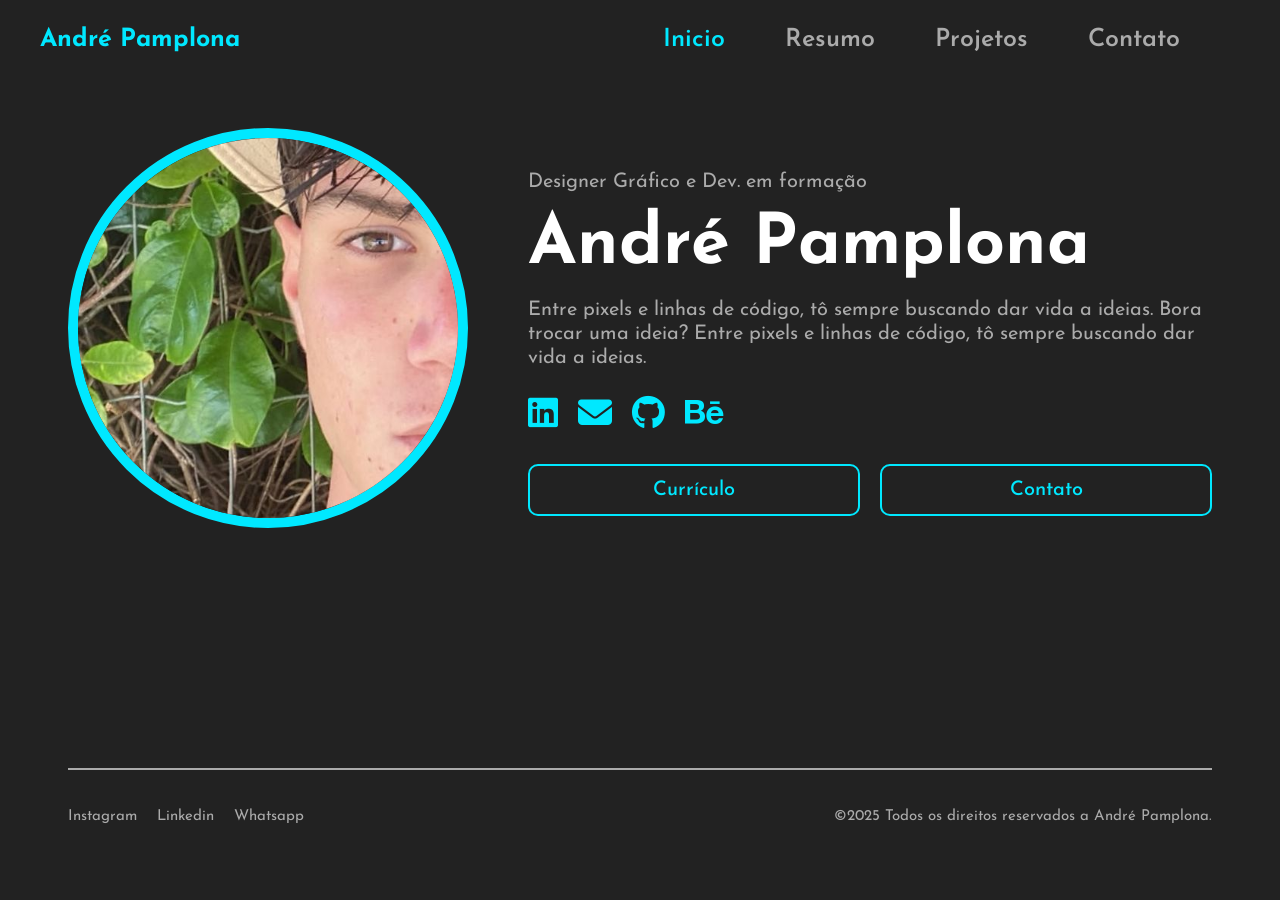
==== index.html @ 2bc5f123 "Upload inicial: HTML, CSS e JavaScript básico" ====
<!DOCTYPE html>
<html lang="pt-BR">
    <head>
        <meta charset="UTF-8">
        <meta name="viewport" content="width=device-width, initial-scale=1.0">
        <title>André Pamplona | Inicio</title>
        
        <link rel="stylesheet" href="style.css">
        <link rel="preconnect" href="https://fonts.googleapis.com">
        <link rel="preconnect" href="https://fonts.gstatic.com" crossorigin>
        <link href="https://fonts.googleapis.com/css2?family=Josefin+Sans:ital,wght@0,100..700;1,100..700&display=swap" rel="stylesheet">
        <link rel="stylesheet" href="https://cdnjs.cloudflare.com/ajax/libs/font-awesome/6.5.0/css/all.min.css">
    </head>
<body>
    
  <header>
    <a href="index.html" class="logo">André Pamplona</a>
  
    <button class="menu-toggle" aria-label="Abrir menu">☰</button>
  
    <ul class="menu">
      <li><a href="index.html" class="ativo">Inicio</a></li>
      <li><a href="resumo.html">Resumo</a></li>
      <li><a href="projetos.html">Projetos</a></li>
      <li><a href="contato.html">Contato</a></li>
    </ul>
  </header>


    <section class="container">
        <main class="inicio">
          <div class="perfil-e-texto">
            <div class="imagem-de-perfil">
              <img src="img/eu.jpg" alt="Minha Foto">
            </div>
      
            <div class="conteudo-de-inicio">
              <p class="inicio-formacao">Designer Gráfico e Dev. em formação</p>
              <h2 class="meu-nome">André Pamplona</h2>
              <p class="inicio-breve-texto">
                Entre pixels e linhas de código, tô sempre buscando dar vida a ideias. Bora trocar uma ideia?
                Entre pixels e linhas de código, tô sempre buscando dar vida a ideias. 
              </p>
      
              <div class="icones-sociais">
                <a href="https://www.linkedin.com/in/andr%C3%A9-pamplona-04674035a/" target="_blank"><i class="fab fa-linkedin"></i></a>
                <a href="mailto:andre.pamplona.filho@gmail.com"><i class="fas fa-envelope"></i></a>
                <a href="https://github.com/andrepamplona-dev" target="_blank"><i class="fab fa-github"></i></a>
                <a href="https://www.behance.net/andrpamplona" target="_blank"><i class="fab fa-behance"></i></a>
              </div>
      
              <div class="botoes-do-inicio">
                <a href="arq/Currículo - André Pamplona.pdf" class="botao-inicio">Currículo</a>
                <a href="contato.html" class="botao-inicio">Contato</a>
              </div>
            </div>
          </div>
        </main>
      </section>      
      

    <footer>
        <div class="linha-final"></div>
        <div class="info-final">
          <div class="info-redes-sociais">
            <a href="https://www.instagram.com/_andrepamplona/" target="_blank">Instagram</a>
            <a href="https://www.linkedin.com/in/andr%C3%A9-pamplona-04674035a/" target="_blank">Linkedin</a>
            <a href="https://wa.me/5583996083346" target="_blank">Whatsapp</a>
          </div>
        
          <div class="info-direitos">
            <p>©2025 Todos os direitos reservados a André Pamplona.</p>
          </div>
        </div>
    </footer>

    <script>
      document.addEventListener('DOMContentLoaded', () => {
        const toggle = document.querySelector('.menu-toggle');
        const menu = document.querySelector('.menu');
    
        if (toggle && menu) {
          toggle.addEventListener('click', () => {
            menu.classList.toggle('show');
          });
        }
      });
    </script>

</body>
</html>
---- style.css ----
html, body {
    background-color: var(--cor-escura);
    font-family: var(--fonte-secundaria);
    line-height: 1.6;
    padding: var(--espacamento-base) var(--espacamento-base) 0 var(--espacamento-base);
}

/* ==================== VARIÁVEIS GLOBAIS ==================== */
:root {
    /* CORES PADRONIZADAS */
    --cor-destaque: #00e8ff;
    --cor-importante: #ffffff;
    --cor-escura: #222222;
    --cor-menos-importante: #ababab;
    --cor-fundo-tags: rgba(0, 232, 255, 0.2);

    /* FONTES PADRONIZADAS */
    --fonte-principal: "Josefin Sans", sans-serif;
    --fonte-secundaria: "Josefin Sans", sans-serif;
    
    /* PESOS DAS FONTES */
    --peso-light: 300;
    --peso-regular: 400;
    --peso-medium: 500;
    --peso-semibold: 600;
    --peso-bold: 700;

    /* TIPOGRAFIA RESPONSIVA */
    --fonte-para-h1: clamp(2.5rem, 6vw, 4.375rem);
    --fonte-para-h2: clamp(1.8rem, 5vw, 2.5rem);
    --fonte-para-h3: clamp(1.4rem, 4vw, 1.875rem);
    --fonte-para-h4: clamp(1.2rem, 3vw, 1.375rem);
    --fonte-para-paragrafo: clamp(1rem, 2.5vw, 1.25rem);
    --fonte-para-secundaria: clamp(0.9rem, 2vw, 0.9375rem);
    --fonte-para-menu: clamp(1.2rem, 3vw, 1.5625rem);

    /* ESPAÇAMENTOS RESPONSIVOS */
    --espacamento-base: clamp(16px, 3vw, 20px);
    --espacamento-medio: clamp(24px, 5vw, 40px);
    --espacamento-grande: clamp(32px, 7vw, 60px);
    --espacamento-extra: clamp(48px, 9vw, 80px);

    /* GAPS RESPONSIVOS */
    --gap-pequeno: clamp(12px, 2.5vw, 20px);
    --gap-medio: clamp(20px, 4vw, 40px);
    --gap-grande: clamp(32px, 6vw, 60px);

    /* ÍCONES RESPONSIVOS POR CONTEXTO */
    --icone-social: clamp(28px, 4vw, 34px);
    --icone-especialidade: clamp(70px, 10vw, 100px);
    --icone-ferramenta: clamp(45px, 6vw, 60px);
    --icone-contato: clamp(45px, 6vw, 60px);
    --icone-menu: clamp(26px, 3.5vw, 32px);
    --icone-projeto-ferramenta: clamp(18px, 2.5vw, 22px);
    --icone-projeto-link: clamp(20px, 2.8vw, 24px);

    /* TAMANHOS DE IMAGENS RESPONSIVOS */
    --imagem-perfil: clamp(280px, 35vw, 380px);
    --imagem-projeto: clamp(140px, 18vw, 180px);

    /* BORDAS E LINHAS RESPONSIVAS */
    --borda-padrao: clamp(1.5px, 0.2vw, 2px);
    --borda-imagem: clamp(6px, 1vw, 10px);
    --linha-destaque: clamp(70px, 10vw, 100px);
    --linha-contato: clamp(30px, 4vw, 40px);

    /* BORDER RADIUS RESPONSIVO */
    --radius-pequeno: clamp(3px, 0.5vw, 5px);
    --radius-medio: clamp(5px, 0.8vw, 8px);
    --radius-grande: clamp(7px, 1vw, 10px);
    --radius-circulo: 50%;
}

/* ==================== BREAKPOINTS ESPECÍFICOS ==================== */
/* Mobile First - Ajustes para telas pequenas */
@media (max-width: 480px) {
    :root {
        --espacamento-base: 12px;
        --espacamento-medio: 20px;
        --espacamento-grande: 28px;
        --espacamento-extra: 36px;
        
        --gap-pequeno: 10px;
        --gap-medio: 16px;
        --gap-grande: 24px;
        
        --imagem-perfil: 250px;
        --imagem-projeto: 120px;
    }
}

/* Tablet */
@media (min-width: 481px) and (max-width: 768px) {
    :root {
        --espacamento-base: 16px;
        --espacamento-medio: 28px;
        --espacamento-grande: 40px;
        --espacamento-extra: 56px;
        
        --gap-pequeno: 14px;
        --gap-medio: 24px;
        --gap-grande: 36px;
    }
}

/* Desktop */
@media (min-width: 769px) {
    :root {
        --espacamento-base: 20px;
        --espacamento-medio: 40px;
        --espacamento-grande: 60px;
        --espacamento-extra: 80px;
        
        --gap-pequeno: 20px;
        --gap-medio: 40px;
        --gap-grande: 60px;
    }
}

/* ==================== SEÇÃO: ELEMENTOS GERAIS ==================== */
.titulo-secao {
    color: var(--cor-destaque);
    font-size: var(--fonte-para-h2);
    font-family: var(--fonte-principal);
    font-weight: var(--peso-bold);
    text-align: center;
    margin: var(--espacamento-extra) 0 var(--espacamento-medio) 0;
    position: relative;
    text-transform: uppercase;
    letter-spacing: 2px;
}

.titulo-secao::after {
    content: '';
    position: absolute;
    bottom: -10px;
    left: 50%;
    transform: translateX(-50%);
    width: var(--linha-destaque);
    height: var(--borda-padrao);
    background-color: var(--cor-destaque);
}

.p, span {
    color: var(--cor-menos-importante);
    font-size: var(--fonte-para-paragrafo);
    font-family: var(--fonte-secundaria);
    font-weight: var(--peso-regular);
}

.linha {
    width: var(--linha-destaque);
    height: var(--borda-padrao);
    background-color: var(--cor-destaque);
    border: none;
    margin: 0;
    position: relative;
    bottom: 0;
    left: 0;
}

.subtitulos {
    color: var(--cor-importante);
    font-family: var(--fonte-principal);
    font-weight: var(--peso-semibold);
    margin: 0;
    font-size: var(--fonte-para-h2);
}

.subtitulo-linha {
    display: flex;
    flex-direction: column;
    align-items: flex-start;
    margin: 0 0 var(--espacamento-medio) 0;
}

/* ==================== SEÇÃO: MENU ==================== */
.menu-toggle {
    display: none;
    background: none;
    border: none;
    font-size: var(--icone-menu);
    color: var(--cor-destaque);
    cursor: pointer;
}

header {
    display: flex;
    justify-content: space-between;
    align-items: center;
    padding: var(--espacamento-base) var(--espacamento-medio);
    position: fixed;
    top: 0;
    left: 0;
    right: 0;
    background-color: var(--cor-escura);
    z-index: 1000;
}

a.logo {
    font-size: var(--fonte-para-menu);
    font-family: var(--fonte-principal);
    font-weight: var(--peso-bold);
    text-decoration: none;
    color: var(--cor-destaque);
}

a.logo:hover {
    color: var(--cor-importante);
}

ul.menu {
    font-size: var(--fonte-para-menu);
    font-family: var(--fonte-principal);
    list-style-type: none;
    padding: 0;
    margin: 0;
    display: flex;
}

ul.menu li {
    margin-right: var(--gap-grande);
}

ul.menu li a {
    text-decoration: none;
    color: var(--cor-menos-importante);
    font-weight: var(--peso-semibold);
}

ul.menu a.ativo {
    color: var(--cor-destaque);
}

ul.menu li a:hover {
    color: var(--cor-importante);
}

/* ==================== SEÇÃO: INTRO PAGE ==================== */
.intro-page {
    padding: var(--espacamento-medio) var(--espacamento-base) var(--espacamento-base) var(--espacamento-base);
    text-align: left;
}

.intro-page h1 {
    color: var(--cor-importante);
    font-size: var(--fonte-para-h1);
    font-family: var(--fonte-principal);
    font-weight: var(--peso-bold);
    margin: 0;
}

.intro-page span {
    color: var(--cor-menos-importante);
    font-size: var(--fonte-para-paragrafo);
    font-family: var(--fonte-secundaria);
    font-weight: var(--peso-regular);
    position: relative;
    bottom: var(--espacamento-base);
}

/* ==================== SEÇÃO: INÍCIO ==================== */
main {
    min-height: 60vh;
    display: flex;
    flex-direction: column;
}

.container {
    display: flex;
    justify-content: flex-start;
    padding: var(--espacamento-extra) var(--espacamento-base) var(--espacamento-extra) var(--espacamento-base);
}

.inicio {
    display: flex;
    flex-direction: column;
    align-items: flex-start;
    width: 100%;
}

.perfil-e-texto {
    display: flex;
    flex-direction: row;
    align-items: center;
    gap: var(--gap-grande);
}

.imagem-de-perfil img {
    width: var(--imagem-perfil);
    height: var(--imagem-perfil);
    object-fit: cover;
    border-radius: var(--radius-circulo);
    border: var(--borda-imagem) solid var(--cor-destaque);
}

.conteudo-de-inicio {
    display: flex;
    flex-direction: column;
}

.conteudo-de-inicio p,
.conteudo-de-inicio h2 {
    line-height: 1.2;
}

.inicio-formacao {
    font-family: var(--fonte-secundaria);
    font-size: var(--fonte-para-paragrafo);
    font-weight: var(--peso-regular);
    color: var(--cor-menos-importante);
    margin-bottom: 10px;
}

.meu-nome {
    font-family: var(--fonte-principal);
    font-size: var(--fonte-para-h1);
    font-weight: var(--peso-bold);
    color: var(--cor-importante);
    margin: 0;
}

.inicio-breve-texto {
    font-family: var(--fonte-secundaria);
    font-size: var(--fonte-para-paragrafo);
    font-weight: var(--peso-regular);
    color: var(--cor-menos-importante);
    margin-top: 10px;
}

.icones-sociais {
    display: flex;
    gap: var(--gap-pequeno);
    justify-content: flex-start;
}

.icones-sociais a {
    color: var(--cor-destaque);
    font-size: var(--icone-social);
    text-decoration: none;
}

.icones-sociais a:hover {
    color: var(--cor-importante);
}

.botoes-do-inicio {
    display: flex;
    gap: var(--gap-pequeno);
    margin-top: var(--espacamento-base);
    width: 100%;
}

.botao-inicio {
    padding: 8px;
    background-color: transparent;
    border: var(--borda-padrao) solid var(--cor-destaque);
    color: var(--cor-destaque);
    border-radius: var(--radius-grande);
    font-family: var(--fonte-secundaria);
    font-size: var(--fonte-para-paragrafo);
    font-weight: var(--peso-medium);
    text-decoration: none;
    width: 100%;
    box-sizing: border-box;
    display: flex;
    justify-content: center;
    align-items: center;
    text-align: center;
    transition: all 0.3s ease;
}

.botao-inicio:hover {
    background-color: var(--cor-destaque);
    color: var(--cor-escura);
}

/* ==================== SEÇÃO: ESPECIALIDADES ==================== */
.especialidades {
    padding: var(--espacamento-base);
}

.especialidades-grupo {
    padding: var(--espacamento-base);
    display: flex;
    justify-content: center;
    gap: var(--gap-medio);
}

.info-especialidades {
    margin: 0;
    color: var(--cor-menos-importante);
    text-align: center;
}

.info-especialidades p {
    color: var(--cor-menos-importante);
    font-size: var(--fonte-para-paragrafo);
    font-family: var(--fonte-secundaria);
    font-weight: var(--peso-regular);
}

.info-especialidades i {
    font-size: var(--icone-especialidade);
    color: var(--cor-destaque);
    margin-bottom: 10px;
}

.info-especialidades h3 {
    font-size: var(--fonte-para-h3);
    font-family: var(--fonte-principal);
    font-weight: var(--peso-semibold);
    margin-bottom: 10px;
    color: var(--cor-importante);
}

.info-especialidades p {
    max-width: 500px;
    margin: 0 auto;
    font-size: var(--fonte-para-paragrafo);
}

/* ==================== SEÇÃO: EDUCAÇÃO E EXPERIÊNCIA ==================== */
.edu-experiencia {
    display: flex;
    justify-content: space-between;
    align-items: flex-start;
    padding: var(--espacamento-base);
    flex-wrap: nowrap;
}

.educacao, .experiencia {
    width: 48%;
    box-sizing: border-box;
}

.bloco-edu, .bloco-experiencia {
    width: 100%;
}

.info-edu-experiencia {
    position: relative;
    flex-direction: column;
    gap: 0.8rem;
    padding: 1rem 1rem 1rem 2rem;
    margin: 0;
    border-left: 1px solid var(--cor-destaque);
    border-bottom: 1px solid var(--cor-destaque);
    width: 100%;
    box-sizing: border-box;
    gap: 2rem;
    width: 100%;
}

.info-data {
    position: relative;
    display: flex;
    align-items: center;
    margin-left: -2.1rem;
}

.datas {
    display: flex;
    flex-direction: column;
    gap: 0.2rem;
    align-items: center;
    position: relative;
}

.data {
    background-color: var(--cor-escura);
    color: var(--cor-menos-importante);
    font-family: var(--fonte-secundaria);
    font-weight: var(--peso-light);
    font-size: var(--fonte-para-secundaria);
    padding: 0.2rem 0.2rem;
    border: 1px solid var(--cor-destaque);
    border-radius: 0.5rem;
    text-align: center;
    min-width: 50px;
    position: relative;
    left: -50%;
    z-index: 1;
}

.info-data small {
    color: var(--cor-menos-importante);
    font-size: var(--fonte-para-secundaria);
    font-family: var(--fonte-secundaria);
    font-weight: var(--peso-light);
}

.info-edu-experiencia h3 {
    color: var(--cor-importante);
    font-size: var(--fonte-para-h3);
    font-family: var(--fonte-principal);
    font-weight: var(--peso-semibold);
    margin: 0;
}

.info-edu-experiencia p {
    color: var(--cor-menos-importante);
    font-size: var(--fonte-para-paragrafo);
    font-family: var(--fonte-secundaria);
    font-weight: var(--peso-regular);
    line-height: 1.5;
    margin-top: 0.1rem;
}

/* ==================== SEÇÃO: FERRAMENTAS E LINGUAGENS ==================== */
.ferramentas-linguagens {
    padding: var(--espacamento-base);
    background-color: transparent;
    border-radius: var(--radius-medio);
    margin-bottom: var(--espacamento-base);
    color: var(--cor-importante);
}

.ferramentas-linguagens ul {
    list-style: none;
    padding: 0;
    margin: 0;
    display: grid;
    grid-template-columns: repeat(3, 1fr);
    column-gap: var(--gap-pequeno);
    row-gap: var(--gap-medio);
    justify-items: center;
}

.ferramentas-linguagens li {
    display: flex;
    align-items: center;
    gap: 12px;
    font-size: 20px;
    font-family: var(--fonte-secundaria);
    font-weight: var(--peso-regular);
    color: var(--cor-menos-importante);
    width: 100%;
    padding-left: 10px;
    text-align: left;
}

.ferramentas-linguagens i {
    font-size: var(--icone-ferramenta);
    color: var(--cor-destaque);
    margin: 0;
}

.ferramentas-linguagens h4 {
    margin: 0;
    font-family: var(--fonte-principal);
    font-weight: var(--peso-bold);
    font-size: var(--fonte-para-h4);
    color: var(--cor-importante);
}

/* ==================== SEÇÃO: BOTÃO BAIXAR CV ==================== */
.baixar-cv {
    text-align: center;
    margin-top: var(--espacamento-medio);
    margin-bottom: var(--gap-grande);
}

.baixar-cv button {
    background-color: var(--cor-destaque);
    color: var(--cor-escura);
    border: none;
    padding: 10px var(--espacamento-extra);
    border-radius: var(--radius-pequeno);
    font-weight: var(--peso-medium);
    font-size: var(--fonte-para-paragrafo);
    cursor: pointer;
    font-family: var(--fonte-secundaria);
    transition: background-color 0.3s ease;
}

.baixar-cv button:hover {
    background-color: var(--cor-destaque);
}

/* ==================== SEÇÃO: PROJETOS ==================== */
/* ==================== SEÇÃO: FILTRAGEM DE PROJETOS ==================== */
.filtragem-projetos {
    display: flex;
    align-items: center;
    gap: var(--gap-pequeno);
    margin-bottom: var(--espacamento-grande);
    padding: 0 var(--espacamento-base);
}

.filtro-projeto {
    display: flex;
    align-items: center;
    justify-content: center;
    width: clamp(50px, 6vw, 60px);
    height: clamp(50px, 6vw, 60px);
    background-color: transparent;
    border: var(--borda-padrao) solid var(--cor-menos-importante);
    border-radius: var(--radius-medio);
    cursor: pointer;
    transition: all 0.3s ease;
    color: var(--cor-menos-importante);
    font-size: var(--icone-menu);
}

.filtro-projeto:hover {
    border-color: var(--cor-destaque);
    color: var(--cor-destaque);
    transform: translateY(-2px);
    box-shadow: 0 4px 12px var(--cor-fundo-tags);
}

.barra-pesquisa {
    display: flex;
    align-items: center;
    flex: 1;
    max-width: 400px;
    position: relative;
    border: var(--borda-padrao) solid var(--cor-menos-importante);
    border-radius: var(--radius-medio);
    padding: 0 var(--espacamento-base);
    background-color: transparent;
    transition: all 0.3s ease;
}

.barra-pesquisa:hover,
.barra-pesquisa:focus-within {
    border-color: var(--cor-destaque);
    box-shadow: 0 4px 12px var(--cor-fundo-tags);
}

.barra-pesquisa i {
    color: var(--cor-menos-importante);
    font-size: var(--fonte-para-secundaria);
    margin-right: var(--espacamento-base);
    transition: color 0.3s ease;
}

.barra-pesquisa:hover i,
.barra-pesquisa:focus-within i {
    color: var(--cor-destaque);
}

.barra-pesquisa input {
    flex: 1;
    border: none;
    outline: none;
    background: transparent;
    color: var(--cor-importante);
    font-family: var(--fonte-secundaria);
    font-size: var(--fonte-para-paragrafo);
    font-weight: var(--peso-regular);
    padding: var(--espacamento-base) 0;
}

.barra-pesquisa input::placeholder {
    color: var(--cor-menos-importante);
    opacity: 0.8;
}

.barra-pesquisa input:focus {
    color: var(--cor-importante); 
    background-color: var(--cor-escura); 
}

/* ==================== SEÇÃO: PORTFOLIO DE PROJETOS ==================== */
.portfolio-de-projetos {
    display: grid;
    grid-template-columns: repeat(auto-fit, minmax(280px, 1fr)); /* Corrigido */
    gap: var(--gap-pequeno);
    padding: 0 var(--espacamento-base) var(--espacamento-base);
    max-width: 1200px; /* Controla o limite do conteúdo */
    margin: 0 auto;
    box-sizing: border-box;
}


.Projeto {
    background-color: transparent;
    border: var(--borda-padrao) solid var(--cor-menos-importante);
    border-radius: var(--radius-grande);
    overflow: hidden;
    transition: all 0.3s ease;
    cursor: pointer;
    width: 100%;
    max-width: 290px;
    height: fit-content;
}

.Projeto:hover {
    border-color: var(--cor-destaque);
    transform: translateY(-4px);
    box-shadow: 0 8px 25px var(--cor-fundo-tags);
}

.info-projetos {
    display: flex;
    flex-direction: column;
    height: 100%;
}

.projeto-imagem {
    position: relative;
    width: 100%;
    height: 180px; /* Altura fixa para todas as imagens */
    overflow: hidden;
    border-radius: var(--radius-grande) var(--radius-grande) 0 0;
}

.projeto-imagem img {
    width: 100%;
    height: 100%;
    object-fit: cover;
    transition: all 0.3s ease;
}

.overlay-hover {
    position: absolute;
    top: 0;
    left: 0;
    width: 100%;
    height: 100%;
    background-color: var(--cor-destaque 0.8);
    display: flex;
    align-items: center;
    justify-content: center;
    opacity: 0;
    transition: all 0.3s ease;
    backdrop-filter: blur(2px);
}

.overlay-hover i {
    color: var(--cor-importante);
    font-size: var(--icone-projeto-link);
    transform: scale(0.8);
    transition: transform 0.3s ease;
}

.Projeto:hover .projeto-imagem img {
    filter: blur(3px);
    transform: scale(1.05);
}

.Projeto:hover .overlay-hover {
    opacity: 1;
}

.Projeto:hover .overlay-hover i {
    transform: scale(1);
}

.projeto-conteudo {
    padding: var(--espacamento-base); 
    display: flex;
    flex-direction: column;
    align-items: center;
    text-align: center;
    flex: 1;
    gap: var(--espacamento-base); 
}


.projeto-conteudo h3 {
    color: var(--cor-importante);
    font-family: var(--fonte-principal);
    font-size: var(--fonte-para-h4); 
    font-weight: var(--peso-semibold);
    margin: 0;
    line-height: 1.3;
}

.tags-projeto {
    display: flex;
    flex-wrap: wrap;
    justify-content: center;
    gap: 6px; 
    margin: 0;
}

.tags-geral {
    display: inline-block;
    background-color: var(--cor-escura);
    color: var(--cor-menos-importante);
    font-family: var(--fonte-secundaria);
    font-size: 0.75rem; 
    font-weight: var(--peso-regular);
    padding: 4px 8px; /* Padding menor */
    border-radius: var(--radius-pequeno);
    border: 1px solid var(--cor-menos-importante);
    transition: all 0.3s ease;
    white-space: nowrap;
    opacity: 0.8; /* Menos destaque */
}

.Projeto:hover .tags-geral {
    background-color: rgba(0, 232, 255, 0.08);
    border-color: rgba(0, 232, 255, 0.25);
    color: var(--cor-destaque);
    opacity: 1;
}

.saiba-mais {
    display: inline-flex;
    align-items: center;
    justify-content: center;
    padding: 10px 20px;
    background-color: transparent;
    color: var(--cor-destaque);
    text-decoration: none;
    font-family: var(--fonte-principal);
    font-size: var(--fonte-para-paragrafo);
    font-weight: var(--peso-medium);
    border: var(--borda-padrao) solid var(--cor-menos-importante);
    border-radius: var(--radius-medio);
    transition: all 0.3s ease;
    margin-top: auto;
    width: 100%; 
    max-width: 200px;
}

.saiba-mais:hover  {
    transform: translateY(-2px);
    box-shadow: 0 4px 12px rgba(0, 232, 255, 0.3);

}

.Projeto:hover .saiba-mais {
    background-color: var(--cor-destaque);
    border: var(--borda-padrao) solid var(--cor-destaque);
    color: var(--cor-escura);
}

.Projeto:hover .saiba-mais span {
    color: var(--cor-escura);
}

/* ==================== SEÇÃO: CONTATO ==================== */
.icones-contato {
    display: flex;
    justify-content: flex-start;
    flex-wrap: wrap;
    gap: var(--gap-grande);
    padding: var(--espacamento-medio) var(--espacamento-base);
}

.icone-item {
    display: flex;
    align-items: center;
    text-align: left;
    max-width: 500px;
    cursor: pointer;
}

.icone-item i {
    font-size: var(--icone-contato);
    color: var(--cor-menos-importante);
    margin-right: var(--espacamento-base);
    display: block;
    transition: color 0.6s ease;
}

.icone-item .info-contato {
    max-width: 0;
    opacity: 0;
    overflow: hidden;
    white-space: nowrap;
    transform: translateX(10px);
    transition: opacity 0.9s ease, transform 0.9s ease, max-width 0.9s ease;
    pointer-events: none;
}

.icone-item:hover i {
    color: var(--cor-destaque);
}

.icone-item:hover .info-contato {
    max-width: 500px;
    opacity: 1;
    transform: translateX(0);
    pointer-events: auto;
}

.icone-item .info {
    font-size: var(--fonte-para-paragrafo);
    font-family: var(--fonte-secundaria);
    font-weight: var(--peso-regular);
    color: var(--cor-menos-importante);
    line-height: 1.5;
    display: block;
    margin-top: 12px;
}

.icone-item .linha-contato {
    width: var(--linha-contato);
    height: var(--borda-padrao);
    background-color: var(--cor-destaque);
    margin-top: 5px;
}

/* ==================== SEÇÃO: FORMULÁRIO ==================== */
.envio-de-mensagem {
    padding: var(--espacamento-base);
}

.formulario {
    display: flex;
    flex-wrap: wrap;
    justify-content: space-between;
    margin-top: var(--espacamento-medio);
}

.form-esquerda,
.form-direita {
    width: 48%;
    display: flex;
    flex-direction: column;
    gap: var(--gap-pequeno);
}

input {
    background-color: var(--cor-menos-importante);
    border: var(--borda-padrao) solid var(--cor-destaque);
    color: var(--cor-escura);
    padding: 12px;
    border-radius: var(--radius-pequeno);
    font-family: var(--fonte-secundaria);
    font-weight: var(--peso-regular);
    font-size: var(--fonte-para-secundaria);
}

textarea {
    background-color: var(--cor-menos-importante);
    border: var(--borda-padrao) solid var(--cor-destaque);
    color: var(--cor-escura);
    padding: 12px;
    border-radius: var(--radius-pequeno);
    font-family: var(--fonte-secundaria);
    font-weight: var(--peso-regular);
    font-size: var(--fonte-para-secundaria);
    height: 160px;
    resize: none;
}

.button-enviar-mensagem {
    font-size: var(--fonte-para-paragrafo);
    background-color: var(--cor-destaque);
    font-family: var(--fonte-secundaria);
    font-weight: var(--peso-medium);
    border: none;
    padding: 10px 0px;
    color: var(--cor-escura);
    border-radius: var(--radius-pequeno);
    width: 100px;
    align-self: flex-end;
}

input:focus,
input:not(:placeholder-shown),
textarea:focus,
textarea:not(:placeholder-shown) {
    background-color: var(--cor-importante);
    color: var(--cor-escura);
}

/* ==================== SEÇÃO: RODAPÉ ==================== */
footer {
    margin-top: auto;
    padding: var(--espacamento-base) var(--espacamento-base) 0 var(--espacamento-base);
    font-family: var(--fonte-secundaria);
}

.linha-final {
    width: 100%;
    height: var(--borda-padrao);
    background-color: var(--cor-menos-importante);
}

.info-final {
    display: flex;
    justify-content: space-between;
    align-items: center;
    flex-wrap: wrap;
    gap: var(--gap-pequeno);
    padding: var(--espacamento-base) 0;
}

.info-redes-sociais {
    display: flex;
    gap: var(--gap-pequeno);
}

.info-redes-sociais a {
    text-decoration: none;
    color: var(--cor-menos-importante);
    font-size: var(--fonte-para-secundaria);
    font-family: var(--fonte-secundaria);
    font-weight: var(--peso-regular);
    transition: color 0.3s ease;
}

.info-redes-sociais a:hover {
    color: var(--cor-destaque);
}

.info-direitos {
    color: var(--cor-menos-importante);
    font-size: var(--fonte-para-secundaria);
    font-family: var(--fonte-secundaria);
    font-weight: var(--peso-regular);
    white-space: nowrap;
    text-align: center;
    margin: 0;
}

/* ==================== RESPONSIVIDADE PARA MOBILE ==================== */
@media (max-width: 768px) {
    html, body {
        overflow-x: hidden;
        margin: 0;
        padding: var(--espacamento-base) var(--espacamento-base) 0 var(--espacamento-base);
    }

    /* ==================== MENU ==================== */
    .menu-toggle {
        display: block;
    }

    ul.menu {
        display: none;
        position: absolute;
        top: 70px;
        right: var(--espacamento-medio);
        background-color: var(--cor-escura);
        flex-direction: column;
        gap: var(--gap-pequeno);
        padding: var(--espacamento-base);
        border-radius: var(--radius-grande);
        box-shadow: 0 4px 10px rgba(0, 0, 0, 0.5);
        z-index: 1001;
    }

    ul.menu.show {
        display: flex;
    }

    ul.menu li {
        margin-right: 0;
    }

    /* ==================== INÍCIO ==================== */
    main {
        width: 100%;
    }

    .inicio {
        flex-direction: column;
        padding: 0;
        width: 100%;
        margin: 0 calc(-1 * var(--espacamento-base));
    }

    .container {
        gap: 0;
        padding: var(--espacamento-extra) var(--espacamento-base);
    }

    .perfil-e-texto {
        flex-direction: column;
        gap: var(--gap-pequeno);
        text-align: center;
        width: 100%;
        padding: 0 var(--espacamento-base);
        align-items: center;
    }

    .imagem-de-perfil img {
        width: 180px;
        height: 180px;
        border-width: 4px;
    }

    .conteudo-de-inicio {
        width: 100%;
        align-items: center;
    }

    .meu-nome {
        font-size: var(--fonte-para-h1);
        text-align: center;
    }

    .inicio-formacao,
    .inicio-breve-texto {
        font-size: var(--fonte-para-paragrafo);
        text-align: center;
    }

    .icones-sociais {
        justify-content: center;
    }

    .icones-sociais a {
        font-size: var(--icone-social);
    }

    .botoes-do-inicio {
        gap: var(--gap-pequeno);
        padding: 0 var(--espacamento-base);
        flex-direction: column;
    }

    .botao-inicio {
        font-size: 18px;
        padding: 8px 16px;
        border-radius: var(--radius-medio);
        width: 100%;
    }

    /* ==================== ESPECIALIDADES ==================== */
    .especialidades-grupo {
        flex-direction: column;
        align-items: center;
        gap: var(--gap-medio);
    }

    .info-especialidades {
        max-width: 100%;
    }

    /* ==================== EDUCAÇÃO E EXPERIÊNCIA ==================== */
    .edu-experiencia {
        flex-direction: column;
        gap: var(--gap-medio);
    }

    .educacao,
    .experiencia {
        width: 100%;
    }

    /* ==================== FERRAMENTAS E LINGUAGENS ==================== */
    .ferramentas-linguagens ul {
        grid-template-columns: repeat(2, 1fr);
        gap: var(--gap-pequeno);
        row-gap: var(--gap-medio);
    }

    .ferramentas-linguagens li {
        font-size: 16px;
        padding-left: 5px;
    }

    /* ==================== PROJETOS ==================== */
    .cartao-projeto {
        padding: var(--espacamento-base);
        margin-bottom: var(--espacamento-medio);
    }

    .cabecalho-projeto {
        flex-direction: column;
        gap: var(--gap-pequeno);
        text-align: center;
    }

    .icone-wrapper {
        width: 100%;
        align-items: center;
    }

    .icone-projeto {
        width: 120px;
        height: 120px;
    }

    .detalhes-projeto {
        flex-direction: column;
        gap: var(--gap-pequeno);
    }

    .bloco-projeto {
        width: 100%;
    }

    /* ==================== CONTATO ==================== */
    .icones-contato {
        flex-direction: column;
        gap: var(--gap-medio);
        align-items: flex-start;
    }

    .icone-item {
        width: 100%;
        max-width: none;
    }

    .formulario {
        flex-direction: column;
        gap: var(--gap-pequeno);
    }

    .form-esquerda,
    .form-direita {
        width: 100%;
    }

    .button-enviar-mensagem {
        width: 100%;
        align-self: stretch;
        margin-top: var(--gap-pequeno);
    }

    /* ==================== RODAPÉ ==================== */
    .info-final {
        flex-direction: column;
        align-items: center;
        gap: var(--gap-pequeno);
        text-align: center;
    }

    .info-redes-sociais {
        gap: var(--gap-pequeno);
        justify-content: center;
        padding: 12px 0 0 0;
    }

    .info-direitos {
        margin-top: 0;
        padding: 0 0 12px 0;
    }
}

/* ==================== RESPONSIVIDADE PARA TABLET ==================== */
@media (min-width: 769px) and (max-width: 1024px) {
    /* ==================== MENU ==================== */
    .menu-toggle {
        display: block;
    }

    ul.menu {
        display: none;
        position: absolute;
        top: 70px;
        right: var(--espacamento-medio);
        background-color: var(--cor-escura);
        flex-direction: column;
        gap: var(--gap-pequeno);
        padding: var(--espacamento-base);
        border-radius: var(--radius-grande);
        box-shadow: 0 4px 10px rgba(0, 0, 0, 0.5);
        z-index: 1001;
    }

    ul.menu.show {
        display: flex;
    }

    ul.menu li {
        margin-right: 0;
    }

    /* ==================== INÍCIO ==================== */
    .container {
        flex-direction: column;
        align-items: center;
    }

    .perfil-e-texto {
        flex-direction: column;
        align-items: center;
        gap: var(--gap-medio);
        text-align: center;
    }

    .imagem-de-perfil img {
        width: 300px;
        height: 300px;
        border-width: var(--borda-imagem);
    }

    .conteudo-de-inicio {
        align-items: center;
        text-align: center;
    }

    .meu-nome {
        font-size: var(--fonte-para-h1);
    }

    .inicio-formacao,
    .inicio-breve-texto {
        font-size: var(--fonte-para-paragrafo);
    }

    .icones-sociais {
        justify-content: center;
        flex-wrap: wrap;
    }

    .icones-sociais a {
        color: var(--cor-destaque);
        font-size: var(--icone-social);
        text-decoration: none;
    }

    .botoes-do-inicio {
        display: flex;
        flex-direction: column;
        gap: var(--gap-pequeno);
        width: 100%;
        max-width: 400px;
    }

    .botao-inicio {
        width: 100%;
        padding: 10px 20px;
        text-align: center;
        font-size: 20px;
        border-radius: var(--radius-grande);
        border: var(--borda-padrao) solid var(--cor-destaque);
        background-color: transparent;
        color: var(--cor-destaque);
        transition: var(--transicao-media);
    }

    .botao-inicio:hover {
        background-color: var(--cor-destaque);
        color: var(--cor-escura);
    }

    /* ==================== ESPECIALIDADES ==================== */
    .especialidades-grupo {
        flex-wrap: wrap;
        justify-content: center;
        gap: var(--gap-medio);
    }

    .info-especialidades {
        flex: 1 1 300px;
        max-width: 400px;
    }

    /* ==================== EDUCAÇÃO E EXPERIÊNCIA ==================== */
    .edu-experiencia {
        flex-direction: column;
        gap: var(--gap-grande);
    }

    .educacao,
    .experiencia {
        width: 100%;
    }

    /* ==================== FERRAMENTAS E LINGUAGENS ==================== */
    .ferramentas-linguagens ul {
        grid-template-columns: repeat(3, 1fr);
        gap: var(--gap-medio);
    }

    /* ==================== PROJETOS ==================== */
    .cabecalho-projeto {
        flex-direction: column;
        gap: var(--gap-medio);
        text-align: center;
    }

    .icone-wrapper {
        width: 100%;
        align-items: center;
    }

    .detalhes-projeto {
        flex-direction: column;
        gap: var(--gap-pequeno);
    }

    /* ==================== CONTATO ==================== */
    .icones-contato {
        justify-content: center;
        gap: var(--gap-medio);
    }

    .icone-item {
        max-width: 100%;
    }

    .icone-item .linha-contato {
        width: 100%;
        margin: 10px 0;
    }

    .envio-de-mensagem {
        padding: var(--espacamento-base) var(--espacamento-medio);
    }

    .formulario {
        flex-direction: column;
        align-items: stretch;
        gap: var(--gap-pequeno);
    }

    .form-esquerda,
    .form-direita {
        width: 100%;
    }

    .button-enviar-mensagem {
        width: 100%;
        align-self: stretch;
        padding: 12px;
    }

    input,
    textarea {
        font-size: var(--fonte-para-paragrafo);
        padding: 12px;
    }

    .formulario .form-esquerda input[type="email"] {
        margin-bottom: var(--gap-medio);
    }

    /* ==================== RODAPÉ ==================== */
    .info-final {
        flex-direction: column;
        align-items: center;
        gap: var(--gap-pequeno);
        text-align: center;
    }
}

/* ==================== AJUSTES ESPECÍFICOS PARA TELAS MUITO PEQUENAS ==================== */
@media (max-width: 480px) {
    .imagem-de-perfil img {
        width: 150px;
        height: 150px;
    }

    .botao-inicio {
        font-size: 16px;
        padding: 10px 14px;
    }

    .ferramentas-linguagens ul {
        grid-template-columns: 1fr;
    }

    .ferramentas-linguagens li {
        justify-content: flex-start;
        padding-left: var(--espacamento-base);
    }

    .titulo-secao {
        font-size: clamp(1.5rem, 5vw, 2rem);
    }
}

/* ==================== CAPA DO PROJETO ==================== */
.capa-projeto {
    width: calc(100% - 2 * var(--espacamento-base)); 
    height: 40vh; 
    min-height: 200px; 
    max-height: 400px; 
    background-color: var(--cor-escura);
    border: var(--borda-padrao) solid var(--cor-destaque);
    border-radius: var(--radius-medio);
    overflow: hidden;
    margin: var(--espacamento-medio) var(--espacamento-base) var(--espacamento-base) var(--espacamento-base);
    position: relative;
    display: block; 
}

.capa-projeto img {
    width: 100%;
    height: 100%;
    object-fit: cover;
    object-position: center;
    transition: transform 0.3s ease;
    display: block; 
}

/* ==================== RESUMO DO PROJETO ==================== */
.resumo-projeto {
    max-width: 1200px;
    margin: 0 auto var(--espacamento-extra) auto;
    padding: 0 var(--espacamento-base);
}

.blocos-resumo {
    display: flex;
    justify-content: space-between;
    gap: var(--gap-medio);
    flex-wrap: wrap;
}

.bloco-duracao,
.bloco-categoria-publico,
.bloco-linguagens-ferramentas {
    flex: 1;
    min-width: 280px;
    background-color: rgba(255, 255, 255, 0.05);
    border: var(--borda-padrao) solid var(--cor-destaque);
    border-radius: var(--radius-medio);
    padding: var(--espacamento-medio);
    display: flex;
    flex-direction: column;
    align-items: center;
    text-align: center;
    position: relative;
}

.bloco-duracao i,
.bloco-categoria-publico i,
.bloco-linguagens-ferramentas i {
    font-size: var(--icone-projeto-ferramenta);
    color: var(--cor-destaque);
    margin-bottom: var(--espacamento-base);
}

.bloco-duracao p,
.bloco-categoria-publico p,
.bloco-linguagens-ferramentas p {
    color: var(--cor-menos-importante);
    font-size: var(--fonte-para-paragrafo);
    font-family: var(--fonte-secundaria);
    font-weight: var(--peso-regular);
    margin-bottom: var(--espacamento-base);
}

.bloco-duracao p strong,
.bloco-categoria-publico p strong,
.bloco-linguagens-ferramentas p strong {
    color: var(--cor-importante);
    font-weight: var(--peso-semibold);
}

.bloco-duracao .linha,
.bloco-categoria-publico .linha,
.bloco-linguagens-ferramentas .linha {
    width: 60px;
    height: var(--borda-padrao);
    background-color: var(--cor-destaque);
    margin: var(--espacamento-base) 0;
}

/* ==================== DESCRIÇÃO DO PROJETO ==================== */
.descricao-projeto {
    width: 100%; 
    margin: 0 0 var(--espacamento-extra) 0; 
    padding: 0 var(--espacamento-base); 
}

.descricao-projeto p {
    color: var(--cor-menos-importante);
    font-size: var(--fonte-para-paragrafo);
    font-family: var(--fonte-secundaria);
    font-weight: var(--peso-regular);
    line-height: 1.8;
    text-align: justify;
    margin-top: var(--espacamento-medio);
    
    /* Retângulo de fundo que acompanha o texto */
    background-color: var(--cor-escura); 
    padding: var(--espacamento-base); 
    border-radius: var(--radius-pequeno); 
    border: var(--borda-padrao) solid var(--cor-destaque); 
    
    /* Garante que o fundo se ajuste ao conteúdo */
    display: block;
    width: 100%;
    box-sizing: border-box;
}

/* ==================== ONDE ACESSAR PROJETO ==================== */
.onde-acessar-projeto {
    width: 100%; /* Ocupa 100% do bloco pai */
    margin: 0 0 var(--espacamento-extra) 0; /* Remove centralização automática */
    padding: 0 var(--espacamento-base); /* Mantém apenas o padding lateral */
}

.projeto-linkado {
    display: flex;
    align-items: flex-start;
    gap: var(--gap-medio);
    background-color: rgba(255, 255, 255, 0.05);
    border: var(--borda-padrao) solid var(--cor-destaque);
    border-radius: var(--radius-medio);
    padding: var(--espacamento-medio);
    margin-bottom: var(--espacamento-medio);
    transition: all 0.3s ease;
    cursor: pointer;
    text-decoration: none;
}

.projeto-linkado:hover {
    background-color: rgba(0, 232, 255, 0.1);
    transform: translateY(-2px);
    box-shadow: 0 5px 15px rgba(0, 232, 255, 0.2);
}

.projeto-linkado i {
    font-size: var(--icone-contato); /* Mudei de --icone-projeto-link para --icone-contato (45px-60px) */
    color: var(--cor-destaque);
    margin-top: 5px;
    flex-shrink: 0;
}

.info-projeto-linkado {
    display: flex;
    flex-direction: column;
    gap: var(--gap-pequeno); 
}

.info-projeto-linkado h3 {
    color: var(--cor-importante);
    font-size: var(--fonte-para-h3);
    font-family: var(--fonte-principal);
    font-weight: var(--peso-semibold);
    margin: 0;
}

.info-projeto-linkado p {
    color: var(--cor-menos-importante);
    font-size: var(--fonte-para-paragrafo);
    font-family: var(--fonte-secundaria);
    font-weight: var(--peso-regular);
    line-height: 1.6;
    margin: 0;
}

/* ==================== SEÇÃO IMAGENS - CARROSSEL ==================== */
        .secao-imagens {
            max-width: 1200px;
            margin: 0 auto var(--espacamento-extra) auto;
            padding: 0 var(--espacamento-base);
        }

        .carrossel-container {
            position: relative;
            width: 100%;
            max-width: 900px;
            margin: 0 auto;
        }

        .carrossel-imagens {
            position: relative;
            width: 100%;
            /* Proporção 16:9 do YouTube */
            aspect-ratio: 16 / 9;
            overflow: hidden;
            border-radius: var(--radius-medio);
            border: var(--borda-padrao) solid var(--cor-destaque);
            background-color: var(--cor-escura); 
        }

        .carrossel-track {
            display: flex;
            width: 400%; /* 4 imagens x 100% */
            height: 100%;
            transition: transform 0.5s ease-in-out;
        }

        .imagem-slide {
            width: 25%; /* 100% / 4 imagens */
            height: 100%;
            flex-shrink: 0;
            position: relative;
        }

        .imagem-slide img {
            width: 100%;
            height: 100%;
            object-fit: cover;
            object-position: center;
            display: block;
        }

        /* Barra de progresso contínua */
        .carrossel-progress {
            width: 100%;
            height: 4px;
            background-color: rgba(171, 171, 171, 0.3);
            border-radius: 2px;
            margin-top: var(--espacamento-base);
            overflow: hidden;
        }

        .progress-bar {
            height: 100%;
            background: linear-gradient(90deg, var(--cor-destaque), rgba(0, 232, 255, 0.8));
            border-radius: 2px;
            width: 25%; /* Inicia com 25% (primeira imagem) */
            transition: width 0.5s ease-in-out;
            position: relative;
        }

        .progress-bar::after {
            content: '';
            position: absolute;
            top: 0;
            right: 0;
            width: 20px;
            height: 100%;
            background: linear-gradient(90deg, transparent, rgba(255, 255, 255, 0.4));
            border-radius: 0 2px 2px 0;
        }

        /* Controles do carrossel */
        .carrossel-controls {
            display: flex;
            justify-content: center;
            gap: var(--gap-pequeno);
            margin-top: var(--espacamento-base);
        }

        .control-btn.prev,
        .control-btn.next {
        position: absolute;
        top: 50%;
        transform: translateY(-50%);
        z-index: 10;
        }

        .control-btn.prev {
        left: 10px; /* Margem interna para não colar na borda */
        }

        .control-btn.next {
        right: 10px;
        }

        .control-btn {
            background-color: rgba(0, 232, 255, 0.2);
            border: var(--borda-padrao) solid var(--cor-destaque);
            color: var(--cor-destaque);
            padding: 8px 16px;
            border-radius: var(--radius-pequeno);
            cursor: pointer;
            font-family: var(--fonte-principal);
            font-weight: var(--peso-medium);
            font-size: var(--fonte-para-secundaria);
            transition: all 0.3s ease;
        }

        .control-btn:hover {
            background-color: var(--cor-destaque);
            color: var(--cor-escura);
            transform: translateY(-2px);
        }

        .control-btn:active {
            transform: translateY(0);
        }

        /* Indicadores de posição */
        .position-indicator {
            text-align: center;
            margin-top: var(--espacamento-base);
            color: var(--cor-menos-importante);
            font-family: var(--fonte-secundaria);
            font-size: var(--fonte-para-secundaria);
            font-weight: var(--peso-regular);
        }

        /* Auto-play indicator */
        .autoplay-status {
            display: flex;
            align-items: center;
            justify-content: center;
            gap: 8px;
            margin-top: var(--espacamento-base);
            color: var(--cor-menos-importante);
            font-family: var(--fonte-secundaria);
            font-size: var(--fonte-para-secundaria);
        }

        .autoplay-dot {
            width: 8px;
            height: 8px;
            border-radius: 50%;
            background-color: var(--cor-destaque);
            animation: pulse 2s infinite;
        }

        @keyframes pulse {
            0%, 100% { opacity: 1; }
            50% { opacity: 0.3; }
        }

        /* Responsividade */
        @media (max-width: 768px) {
            .carrossel-container {
                max-width: 100%;
            }
            
            .control-btn {
                padding: 6px 12px;
                font-size: 0.8rem;
            }
        }

        /* Pausa no hover */
        .carrossel-container:hover .autoplay-dot {
            animation-play-state: paused;
        }
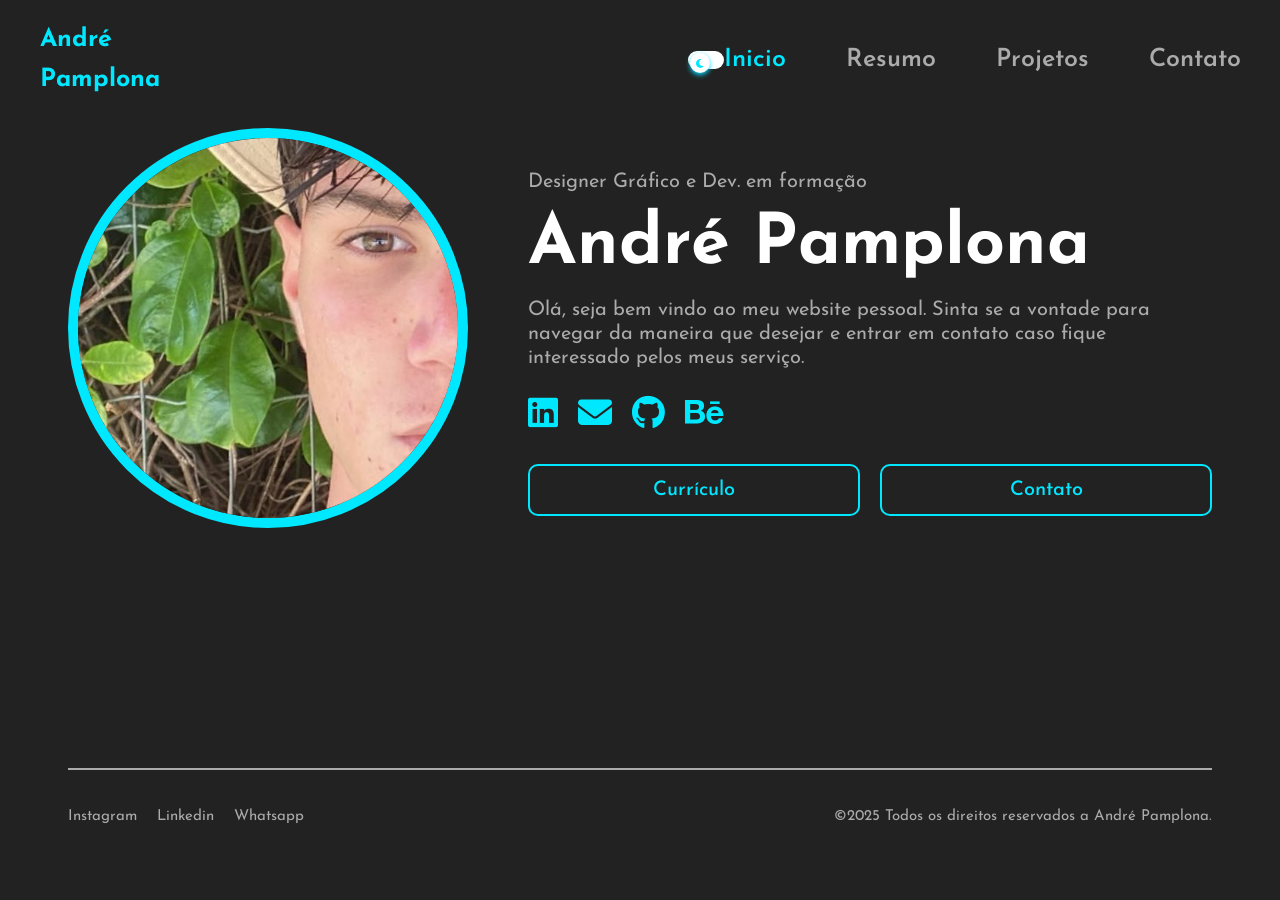
==== commit 277b1c80: "Adicionando função de mudança de tema" ====
--- a/index.html
+++ b/index.html
@@ -5,24 +5,37 @@
         <meta name="viewport" content="width=device-width, initial-scale=1.0">
         <title>André Pamplona | Inicio</title>
         
-        <link rel="stylesheet" href="style.css">
+        <link rel="stylesheet" href="assets/css/style.css">
         <link rel="preconnect" href="https://fonts.googleapis.com">
         <link rel="preconnect" href="https://fonts.gstatic.com" crossorigin>
         <link href="https://fonts.googleapis.com/css2?family=Josefin+Sans:ital,wght@0,100..700;1,100..700&display=swap" rel="stylesheet">
         <link rel="stylesheet" href="https://cdnjs.cloudflare.com/ajax/libs/font-awesome/6.5.0/css/all.min.css">
+        <script src="assets/js/script.js" defer></script>
+
     </head>
 <body>
     
   <header>
     <a href="index.html" class="logo">André Pamplona</a>
-  
     <button class="menu-toggle" aria-label="Abrir menu">☰</button>
   
+    <div class="theme-toggle-container">
+      <label class="switch">
+        <input type="checkbox" id="theme-switch">
+        <div class="switch-track">
+          <div class="switch-thumb">
+            <i class="fa-solid fa-sun sun-icon"></i>
+            <i class="fa-solid fa-moon moon-icon"></i>
+          </div>
+        </div>
+      </label>
+    </div>
+
     <ul class="menu">
       <li><a href="index.html" class="ativo">Inicio</a></li>
-      <li><a href="resumo.html">Resumo</a></li>
-      <li><a href="projetos.html">Projetos</a></li>
-      <li><a href="contato.html">Contato</a></li>
+      <li><a href="assets/pages/resumo.html">Resumo</a></li>
+      <li><a href="assets/pages/projetos/projetos.html">Projetos</a></li>
+      <li><a href="assets/pages/contato.html">Contato</a></li>
     </ul>
   </header>
 
@@ -31,15 +44,14 @@
         <main class="inicio">
           <div class="perfil-e-texto">
             <div class="imagem-de-perfil">
-              <img src="img/eu.jpg" alt="Minha Foto">
+              <img src="assets/img/eu.jpg" alt="Minha Foto">
             </div>
       
             <div class="conteudo-de-inicio">
               <p class="inicio-formacao">Designer Gráfico e Dev. em formação</p>
               <h2 class="meu-nome">André Pamplona</h2>
               <p class="inicio-breve-texto">
-                Entre pixels e linhas de código, tô sempre buscando dar vida a ideias. Bora trocar uma ideia?
-                Entre pixels e linhas de código, tô sempre buscando dar vida a ideias. 
+                Olá, seja bem vindo ao meu website pessoal. Sinta se a vontade para navegar da maneira que desejar e entrar em contato caso fique interessado pelos meus serviço.
               </p>
       
               <div class="icones-sociais">
@@ -50,8 +62,8 @@
               </div>
       
               <div class="botoes-do-inicio">
-                <a href="arq/Currículo - André Pamplona.pdf" class="botao-inicio">Currículo</a>
-                <a href="contato.html" class="botao-inicio">Contato</a>
+                <a href="assets/docs/Currículo - André Pamplona.pdf" class="botao-inicio">Currículo</a>
+                <a href="assets/pages/contato.html" class="botao-inicio">Contato</a>
               </div>
             </div>
           </div>
--- a/assets/css/style.css
+++ b/assets/css/style.css
@@ -0,0 +1,1909 @@
+html, body {
+    background-color: var(--cor-escura);
+    font-family: var(--fonte-secundaria);
+    line-height: 1.6;
+    padding: var(--espacamento-base) var(--espacamento-base) 0 var(--espacamento-base);
+}
+
+/* ==================== VARIÁVEIS GLOBAIS ==================== */
+:root {
+    /* CORES PADRONIZADAS */
+    --cor-destaque: #00e8ff;
+    --cor-importante: #ffffff;
+    --cor-escura: #222222;
+    --cor-menos-importante: #ababab;
+    --cor-fundo-tags: rgba(0, 232, 255, 0.2);
+
+    /* FONTES PADRONIZADAS */
+    --fonte-principal: "Josefin Sans", sans-serif;
+    --fonte-secundaria: "Josefin Sans", sans-serif;
+    
+    /* PESOS DAS FONTES */
+    --peso-light: 300;
+    --peso-regular: 400;
+    --peso-medium: 500;
+    --peso-semibold: 600;
+    --peso-bold: 700;
+
+    /* TIPOGRAFIA RESPONSIVA */
+    --fonte-para-h1: clamp(2.5rem, 6vw, 4.375rem);
+    --fonte-para-h2: clamp(1.8rem, 5vw, 2.5rem);
+    --fonte-para-h3: clamp(1.4rem, 4vw, 1.875rem);
+    --fonte-para-h4: clamp(1.2rem, 3vw, 1.375rem);
+    --fonte-para-paragrafo: clamp(1rem, 2.5vw, 1.25rem);
+    --fonte-para-secundaria: clamp(0.9rem, 2vw, 0.9375rem);
+    --fonte-para-menu: clamp(1.2rem, 3vw, 1.5625rem);
+
+    /* ESPAÇAMENTOS RESPONSIVOS */
+    --espacamento-base: clamp(16px, 3vw, 20px);
+    --espacamento-medio: clamp(24px, 5vw, 40px);
+    --espacamento-grande: clamp(32px, 7vw, 60px);
+    --espacamento-extra: clamp(48px, 9vw, 80px);
+
+    /* GAPS RESPONSIVOS */
+    --gap-pequeno: clamp(12px, 2.5vw, 20px);
+    --gap-medio: clamp(20px, 4vw, 40px);
+    --gap-grande: clamp(32px, 6vw, 60px);
+
+    /* ÍCONES RESPONSIVOS POR CONTEXTO */
+    --icone-social: clamp(28px, 4vw, 34px);
+    --icone-especialidade: clamp(70px, 10vw, 100px);
+    --icone-ferramenta: clamp(45px, 6vw, 60px);
+    --icone-contato: clamp(45px, 6vw, 60px);
+    --icone-menu: clamp(26px, 3.5vw, 32px);
+    --icone-projeto-ferramenta: clamp(18px, 2.5vw, 22px);
+    --icone-projeto-link: clamp(20px, 2.8vw, 24px);
+
+    /* TAMANHOS DE IMAGENS RESPONSIVOS */
+    --imagem-perfil: clamp(280px, 35vw, 380px);
+    --imagem-projeto: clamp(140px, 18vw, 180px);
+
+    /* BORDAS E LINHAS RESPONSIVAS */
+    --borda-padrao: clamp(1.5px, 0.2vw, 2px);
+    --borda-imagem: clamp(6px, 1vw, 10px);
+    --linha-destaque: clamp(70px, 10vw, 100px);
+    --linha-contato: clamp(30px, 4vw, 40px);
+
+    /* BORDER RADIUS RESPONSIVO */
+    --radius-pequeno: clamp(3px, 0.5vw, 5px);
+    --radius-medio: clamp(5px, 0.8vw, 8px);
+    --radius-grande: clamp(7px, 1vw, 10px);
+    --radius-circulo: 50%;
+}
+
+/* ==================== BREAKPOINTS ESPECÍFICOS ==================== */
+/* Mobile First - Ajustes para telas pequenas */
+@media (max-width: 480px) {
+    :root {
+        --espacamento-base: 12px;
+        --espacamento-medio: 20px;
+        --espacamento-grande: 28px;
+        --espacamento-extra: 36px;
+        
+        --gap-pequeno: 10px;
+        --gap-medio: 16px;
+        --gap-grande: 24px;
+        
+        --imagem-perfil: 250px;
+        --imagem-projeto: 120px;
+    }
+}
+
+/* Tablet */
+@media (min-width: 481px) and (max-width: 768px) {
+    :root {
+        --espacamento-base: 16px;
+        --espacamento-medio: 28px;
+        --espacamento-grande: 40px;
+        --espacamento-extra: 56px;
+        
+        --gap-pequeno: 14px;
+        --gap-medio: 24px;
+        --gap-grande: 36px;
+    }
+}
+
+/* Desktop */
+@media (min-width: 769px) {
+    :root {
+        --espacamento-base: 20px;
+        --espacamento-medio: 40px;
+        --espacamento-grande: 60px;
+        --espacamento-extra: 80px;
+        
+        --gap-pequeno: 20px;
+        --gap-medio: 40px;
+        --gap-grande: 60px;
+    }
+}
+
+/* ==================== SEÇÃO: ELEMENTOS GERAIS ==================== */
+.titulo-secao {
+    color: var(--cor-destaque);
+    font-size: var(--fonte-para-h2);
+    font-family: var(--fonte-principal);
+    font-weight: var(--peso-bold);
+    text-align: center;
+    margin: var(--espacamento-extra) 0 var(--espacamento-medio) 0;
+    position: relative;
+    text-transform: uppercase;
+    letter-spacing: 2px;
+}
+
+.titulo-secao::after {
+    content: '';
+    position: absolute;
+    bottom: -10px;
+    left: 50%;
+    transform: translateX(-50%);
+    width: var(--linha-destaque);
+    height: var(--borda-padrao);
+    background-color: var(--cor-destaque);
+}
+
+.p, span {
+    color: var(--cor-menos-importante);
+    font-size: var(--fonte-para-paragrafo);
+    font-family: var(--fonte-secundaria);
+    font-weight: var(--peso-regular);
+}
+
+.linha {
+    width: var(--linha-destaque);
+    height: var(--borda-padrao);
+    background-color: var(--cor-destaque);
+    border: none;
+    margin: 0;
+    position: relative;
+    bottom: 0;
+    left: 0;
+}
+
+.subtitulos {
+    color: var(--cor-importante);
+    font-family: var(--fonte-principal);
+    font-weight: var(--peso-semibold);
+    margin: 0;
+    font-size: var(--fonte-para-h2);
+}
+
+.subtitulo-linha {
+    display: flex;
+    flex-direction: column;
+    align-items: flex-start;
+    margin: 0 0 var(--espacamento-medio) 0;
+}
+
+/* ==================== SEÇÃO: MENU ==================== */
+.menu-toggle {
+    display: none;
+    background: none;
+    border: none;
+    font-size: var(--icone-menu);
+    color: var(--cor-destaque);
+    cursor: pointer;
+}
+
+header {
+    display: flex;
+    justify-content: space-between;
+    align-items: center;
+    padding: var(--espacamento-base) var(--espacamento-medio);
+    position: fixed;
+    top: 0;
+    left: 0;
+    right: 0;
+    background-color: var(--cor-escura);
+    z-index: 1000;
+}
+
+a.logo {
+    font-size: var(--fonte-para-menu);
+    font-family: var(--fonte-principal);
+    font-weight: var(--peso-bold);
+    text-decoration: none;
+    color: var(--cor-destaque);
+}
+
+a.logo:hover {
+    color: var(--cor-importante);
+}
+
+ul.menu {
+    font-size: var(--fonte-para-menu);
+    font-family: var(--fonte-principal);
+    list-style-type: none;
+    padding: 0;
+    margin: 0;
+    display: flex;
+}
+
+ul.menu li {
+    margin-right: var(--gap-grande);
+}
+
+ul.menu li a {
+    text-decoration: none;
+    color: var(--cor-menos-importante);
+    font-weight: var(--peso-semibold);
+}
+
+ul.menu a.ativo {
+    color: var(--cor-destaque);
+}
+
+ul.menu li a:hover {
+    color: var(--cor-importante);
+}
+
+/* ==================== SEÇÃO: MUDANÇA DE TEMA ==================== */
+
+/*Invertendo cores*/
+html.light-mode,
+body.light-mode {
+  --cor-destaque: #0099cc;
+  --cor-importante: #222222;
+  --cor-escura: #a5edec;
+  --cor-menos-importante: #666666;
+  --cor-fundo-tags: rgba(0, 0, 0, 0.1);
+
+  background-color: #a5edec !important; 
+}
+.theme-toggle-container {   
+  display: flex;
+  align-items: center;
+  margin-left: 520px; 
+}
+
+.switch {
+  position: relative;
+  display: inline-block;
+  width: 36px;
+  height: 18px;
+  margin-left: 8px;
+  vertical-align: middle;
+}
+
+.switch input {
+  opacity: 0;
+  width: 0;
+  height: 0;
+}
+
+.switch-track {
+  position: absolute;
+  top: 0;
+  left: 0;
+  right: 0;
+  bottom: 0;
+  background-color: var(--cor-importante);
+  border-radius: 20px;
+  transition: background-color 0.3s ease;
+}
+
+.switch-thumb {
+  position: absolute;
+  width: 20px;
+  height: 20px;
+  left: 2px;
+  top: 2px;
+  background-color: var(--cor-importante);
+  border-radius: 50%;
+  box-shadow: 0 2px 5px rgb(0, 217, 255);
+  transition: transform 0.3s ease;
+  display: flex;
+  justify-content: center;
+  align-items: center;
+  font-size: 10px;
+  overflow: hidden;
+  position: relative;
+}
+
+.sun-icon,
+.moon-icon {
+  position: absolute;
+  opacity: 0;
+  transition: opacity 0.3s ease;
+  color: var(--cor-destaque);
+}
+
+/* Agora: ícone da lua aparece quando NÃO está marcado */
+.switch input:not(:checked) + .switch-track .switch-thumb .moon-icon {
+  opacity: 1;
+}
+
+/* Sol aparece quando marcado (modo claro) */
+.switch input:checked + .switch-track .switch-thumb .sun-icon {
+  opacity: 1;
+}
+
+/* Movimento do thumb */
+.switch input:checked + .switch-track .switch-thumb {
+  transform: translateX(18px);
+}
+
+
+
+/* ==================== SEÇÃO: INTRO PAGE ==================== */
+.intro-page {
+    padding: var(--espacamento-medio) var(--espacamento-base) var(--espacamento-base) var(--espacamento-base);
+    text-align: left;
+}
+
+.intro-page h1 {
+    color: var(--cor-importante);
+    font-size: var(--fonte-para-h1);
+    font-family: var(--fonte-principal);
+    font-weight: var(--peso-bold);
+    margin: 0;
+}
+
+.intro-page span {
+    color: var(--cor-menos-importante);
+    font-size: var(--fonte-para-paragrafo);
+    font-family: var(--fonte-secundaria);
+    font-weight: var(--peso-regular);
+    position: relative;
+    bottom: var(--espacamento-base);
+}
+
+/* ==================== SEÇÃO: INÍCIO ==================== */
+main {
+    min-height: 60vh;
+    display: flex;
+    flex-direction: column;
+}
+
+.container {
+    display: flex;
+    justify-content: flex-start;
+    padding: var(--espacamento-extra) var(--espacamento-base) var(--espacamento-extra) var(--espacamento-base);
+}
+
+.inicio {
+    display: flex;
+    flex-direction: column;
+    align-items: flex-start;
+    width: 100%;
+}
+
+.perfil-e-texto {
+    display: flex;
+    flex-direction: row;
+    align-items: center;
+    gap: var(--gap-grande);
+}
+
+.imagem-de-perfil img {
+    width: var(--imagem-perfil);
+    height: var(--imagem-perfil);
+    object-fit: cover;
+    border-radius: var(--radius-circulo);
+    border: var(--borda-imagem) solid var(--cor-destaque);
+}
+
+.conteudo-de-inicio {
+    display: flex;
+    flex-direction: column;
+}
+
+.conteudo-de-inicio p,
+.conteudo-de-inicio h2 {
+    line-height: 1.2;
+}
+
+.inicio-formacao {
+    font-family: var(--fonte-secundaria);
+    font-size: var(--fonte-para-paragrafo);
+    font-weight: var(--peso-regular);
+    color: var(--cor-menos-importante);
+    margin-bottom: 10px;
+}
+
+.meu-nome {
+    font-family: var(--fonte-principal);
+    font-size: var(--fonte-para-h1);
+    font-weight: var(--peso-bold);
+    color: var(--cor-importante);
+    margin: 0;
+}
+
+.inicio-breve-texto {
+    font-family: var(--fonte-secundaria);
+    font-size: var(--fonte-para-paragrafo);
+    font-weight: var(--peso-regular);
+    color: var(--cor-menos-importante);
+    margin-top: 10px;
+}
+
+.icones-sociais {
+    display: flex;
+    gap: var(--gap-pequeno);
+    justify-content: flex-start;
+}
+
+.icones-sociais a {
+    color: var(--cor-destaque);
+    font-size: var(--icone-social);
+    text-decoration: none;
+}
+
+.icones-sociais a:hover {
+    color: var(--cor-importante);
+}
+
+.botoes-do-inicio {
+    display: flex;
+    gap: var(--gap-pequeno);
+    margin-top: var(--espacamento-base);
+    width: 100%;
+}
+
+.botao-inicio {
+    padding: 8px;
+    background-color: transparent;
+    border: var(--borda-padrao) solid var(--cor-destaque);
+    color: var(--cor-destaque);
+    border-radius: var(--radius-grande);
+    font-family: var(--fonte-secundaria);
+    font-size: var(--fonte-para-paragrafo);
+    font-weight: var(--peso-medium);
+    text-decoration: none;
+    width: 100%;
+    box-sizing: border-box;
+    display: flex;
+    justify-content: center;
+    align-items: center;
+    text-align: center;
+    transition: all 0.3s ease;
+}
+
+.botao-inicio:hover {
+    background-color: var(--cor-destaque);
+    color: var(--cor-escura);
+}
+
+/* ==================== SEÇÃO: ESPECIALIDADES ==================== */
+.especialidades {
+    padding: var(--espacamento-base);
+}
+
+.especialidades-grupo {
+    padding: var(--espacamento-base);
+    display: flex;
+    justify-content: center;
+    gap: var(--gap-medio);
+}
+
+.info-especialidades {
+    margin: 0;
+    color: var(--cor-menos-importante);
+    text-align: center;
+}
+
+.info-especialidades p {
+    color: var(--cor-menos-importante);
+    font-size: var(--fonte-para-paragrafo);
+    font-family: var(--fonte-secundaria);
+    font-weight: var(--peso-regular);
+}
+
+.info-especialidades i {
+    font-size: var(--icone-especialidade);
+    color: var(--cor-destaque);
+    margin-bottom: 10px;
+}
+
+.info-especialidades h3 {
+    font-size: var(--fonte-para-h3);
+    font-family: var(--fonte-principal);
+    font-weight: var(--peso-semibold);
+    margin-bottom: 10px;
+    color: var(--cor-importante);
+}
+
+.info-especialidades p {
+    max-width: 500px;
+    margin: 0 auto;
+    font-size: var(--fonte-para-paragrafo);
+}
+
+/* ==================== SEÇÃO: EDUCAÇÃO E EXPERIÊNCIA ==================== */
+.edu-experiencia {
+    display: flex;
+    justify-content: space-between;
+    align-items: flex-start;
+    padding: var(--espacamento-base);
+    flex-wrap: nowrap;
+}
+
+.educacao, .experiencia {
+    width: 48%;
+    box-sizing: border-box;
+}
+
+.bloco-edu, .bloco-experiencia {
+    width: 100%;
+}
+
+.info-edu-experiencia {
+    position: relative;
+    flex-direction: column;
+    gap: 0.8rem;
+    padding: 1rem 1rem 1rem 2rem;
+    margin: 0;
+    border-left: 1px solid var(--cor-destaque);
+    border-bottom: 1px solid var(--cor-destaque);
+    width: 100%;
+    box-sizing: border-box;
+    gap: 2rem;
+    width: 100%;
+}
+
+.info-data {
+    position: relative;
+    display: flex;
+    align-items: center;
+    margin-left: -2.1rem;
+}
+
+.datas {
+    display: flex;
+    flex-direction: column;
+    gap: 0.2rem;
+    align-items: center;
+    position: relative;
+}
+
+.data {
+    background-color: var(--cor-escura);
+    color: var(--cor-menos-importante);
+    font-family: var(--fonte-secundaria);
+    font-weight: var(--peso-light);
+    font-size: var(--fonte-para-secundaria);
+    padding: 0.2rem 0.2rem;
+    border: 1px solid var(--cor-destaque);
+    border-radius: 0.5rem;
+    text-align: center;
+    min-width: 50px;
+    position: relative;
+    left: -50%;
+    z-index: 1;
+}
+
+.info-data small {
+    color: var(--cor-menos-importante);
+    font-size: var(--fonte-para-secundaria);
+    font-family: var(--fonte-secundaria);
+    font-weight: var(--peso-light);
+}
+
+.info-edu-experiencia h3 {
+    color: var(--cor-importante);
+    font-size: var(--fonte-para-h3);
+    font-family: var(--fonte-principal);
+    font-weight: var(--peso-semibold);
+    margin: 0;
+}
+
+.info-edu-experiencia p {
+    color: var(--cor-menos-importante);
+    font-size: var(--fonte-para-paragrafo);
+    font-family: var(--fonte-secundaria);
+    font-weight: var(--peso-regular);
+    line-height: 1.5;
+    margin-top: 0.1rem;
+}
+
+/* ==================== SEÇÃO: FERRAMENTAS E LINGUAGENS ==================== */
+.ferramentas-linguagens {
+    padding: var(--espacamento-base);
+    background-color: transparent;
+    border-radius: var(--radius-medio);
+    margin-bottom: var(--espacamento-base);
+    color: var(--cor-importante);
+}
+
+.ferramentas-linguagens ul {
+    list-style: none;
+    padding: 0;
+    margin: 0;
+    display: grid;
+    grid-template-columns: repeat(3, 1fr);
+    column-gap: var(--gap-pequeno);
+    row-gap: var(--gap-medio);
+    justify-items: center;
+}
+
+.ferramentas-linguagens li {
+    display: flex;
+    align-items: center;
+    gap: 12px;
+    font-size: 20px;
+    font-family: var(--fonte-secundaria);
+    font-weight: var(--peso-regular);
+    color: var(--cor-menos-importante);
+    width: 100%;
+    padding-left: 10px;
+    text-align: left;
+}
+
+.ferramentas-linguagens i {
+    font-size: var(--icone-ferramenta);
+    color: var(--cor-destaque);
+    margin: 0;
+}
+
+.ferramentas-linguagens h4 {
+    margin: 0;
+    font-family: var(--fonte-principal);
+    font-weight: var(--peso-bold);
+    font-size: var(--fonte-para-h4);
+    color: var(--cor-importante);
+}
+
+/* ==================== SEÇÃO: BOTÃO BAIXAR CV ==================== */
+.baixar-cv {
+    text-align: center;
+    margin-top: var(--espacamento-medio);
+    margin-bottom: var(--gap-grande);
+}
+
+.baixar-cv button {
+    background-color: var(--cor-destaque);
+    color: var(--cor-escura);
+    border: none;
+    padding: 10px var(--espacamento-extra);
+    border-radius: var(--radius-pequeno);
+    font-weight: var(--peso-medium);
+    font-size: var(--fonte-para-paragrafo);
+    cursor: pointer;
+    font-family: var(--fonte-secundaria);
+    transition: background-color 0.3s ease;
+}
+
+.baixar-cv button:hover {
+    background-color: var(--cor-destaque);
+}
+
+/* ==================== SEÇÃO: PROJETOS ==================== */
+/* ==================== SEÇÃO: FILTRAGEM DE PROJETOS ==================== */
+.filtragem-projetos {
+    display: flex;
+    align-items: center;
+    gap: var(--gap-pequeno);
+    margin-bottom: var(--espacamento-grande);
+    padding: 0 var(--espacamento-base);
+}
+
+.filtro-projeto {
+    display: flex;
+    align-items: center;
+    justify-content: center;
+    width: clamp(50px, 6vw, 60px);
+    height: clamp(50px, 6vw, 60px);
+    background-color: transparent;
+    border: var(--borda-padrao) solid var(--cor-menos-importante);
+    border-radius: var(--radius-medio);
+    cursor: pointer;
+    transition: all 0.3s ease;
+    color: var(--cor-menos-importante);
+    font-size: var(--icone-menu);
+}
+
+.filtro-projeto:hover {
+    border-color: var(--cor-destaque);
+    color: var(--cor-destaque);
+    transform: translateY(-2px);
+    box-shadow: 0 4px 12px var(--cor-fundo-tags);
+}
+
+.barra-pesquisa {
+    display: flex;
+    align-items: center;
+    flex: 1;
+    max-width: 400px;
+    position: relative;
+    border: var(--borda-padrao) solid var(--cor-menos-importante);
+    border-radius: var(--radius-medio);
+    padding: 0 var(--espacamento-base);
+    background-color: transparent;
+    transition: all 0.3s ease;
+}
+
+.barra-pesquisa:hover,
+.barra-pesquisa:focus-within {
+    border-color: var(--cor-destaque);
+    box-shadow: 0 4px 12px var(--cor-fundo-tags);
+}
+
+.barra-pesquisa i {
+    color: var(--cor-menos-importante);
+    font-size: var(--fonte-para-secundaria);
+    margin-right: var(--espacamento-base);
+    transition: color 0.3s ease;
+}
+
+.barra-pesquisa:hover i,
+.barra-pesquisa:focus-within i {
+    color: var(--cor-destaque);
+}
+
+.barra-pesquisa input {
+    flex: 1;
+    border: none;
+    outline: none;
+    background: transparent;
+    color: var(--cor-importante);
+    font-family: var(--fonte-secundaria);
+    font-size: var(--fonte-para-paragrafo);
+    font-weight: var(--peso-regular);
+    padding: var(--espacamento-base) 0;
+}
+
+.barra-pesquisa input::placeholder {
+    color: var(--cor-menos-importante);
+    opacity: 0.8;
+}
+
+.barra-pesquisa input:focus {
+    color: var(--cor-importante); 
+    background-color: var(--cor-escura); 
+}
+
+/* ==================== SEÇÃO: PORTFOLIO DE PROJETOS ==================== */
+.portfolio-de-projetos {
+    display: grid;
+    grid-template-columns: repeat(auto-fit, minmax(280px, 1fr)); /* Corrigido */
+    gap: var(--gap-pequeno);
+    padding: 0 var(--espacamento-base) var(--espacamento-base);
+    max-width: 1200px; /* Controla o limite do conteúdo */
+    margin: 0 auto;
+    box-sizing: border-box;
+}
+
+
+.Projeto {
+    background-color: transparent;
+    border: var(--borda-padrao) solid var(--cor-menos-importante);
+    border-radius: var(--radius-grande);
+    overflow: hidden;
+    transition: all 0.3s ease;
+    cursor: pointer;
+    width: 100%;
+    max-width: 290px;
+    height: fit-content;
+}
+
+.Projeto:hover {
+    border-color: var(--cor-destaque);
+    transform: translateY(-4px);
+    box-shadow: 0 8px 25px var(--cor-fundo-tags);
+}
+
+.info-projetos {
+    display: flex;
+    flex-direction: column;
+    height: 100%;
+}
+
+.projeto-imagem {
+    position: relative;
+    width: 100%;
+    height: 180px; /* Altura fixa para todas as imagens */
+    overflow: hidden;
+    border-radius: var(--radius-grande) var(--radius-grande) 0 0;
+}
+
+.projeto-imagem img {
+    width: 100%;
+    height: 100%;
+    object-fit: cover;
+    transition: all 0.3s ease;
+}
+
+.overlay-hover {
+    position: absolute;
+    top: 0;
+    left: 0;
+    width: 100%;
+    height: 100%;
+    background-color: var(--cor-destaque 0.8);
+    display: flex;
+    align-items: center;
+    justify-content: center;
+    opacity: 0;
+    transition: all 0.3s ease;
+    backdrop-filter: blur(2px);
+}
+
+.overlay-hover i {
+    color: var(--cor-importante);
+    font-size: var(--icone-projeto-link);
+    transform: scale(0.8);
+    transition: transform 0.3s ease;
+}
+
+.Projeto:hover .projeto-imagem img {
+    filter: blur(3px);
+    transform: scale(1.05);
+}
+
+.Projeto:hover .overlay-hover {
+    opacity: 1;
+}
+
+.Projeto:hover .overlay-hover i {
+    transform: scale(1);
+}
+
+.projeto-conteudo {
+    padding: var(--espacamento-base); 
+    display: flex;
+    flex-direction: column;
+    align-items: center;
+    text-align: center;
+    flex: 1;
+    gap: var(--espacamento-base); 
+}
+
+
+.projeto-conteudo h3 {
+    color: var(--cor-importante);
+    font-family: var(--fonte-principal);
+    font-size: var(--fonte-para-h4); 
+    font-weight: var(--peso-semibold);
+    margin: 0;
+    line-height: 1.3;
+}
+
+.tags-projeto {
+    display: flex;
+    flex-wrap: wrap;
+    justify-content: center;
+    gap: 6px; 
+    margin: 0;
+}
+
+.tags-geral {
+    display: inline-block;
+    background-color: var(--cor-escura);
+    color: var(--cor-menos-importante);
+    font-family: var(--fonte-secundaria);
+    font-size: 0.75rem; 
+    font-weight: var(--peso-regular);
+    padding: 4px 8px; /* Padding menor */
+    border-radius: var(--radius-pequeno);
+    border: 1px solid var(--cor-menos-importante);
+    transition: all 0.3s ease;
+    white-space: nowrap;
+    opacity: 0.8; /* Menos destaque */
+}
+
+.Projeto:hover .tags-geral {
+    background-color: rgba(0, 232, 255, 0.08);
+    border-color: rgba(0, 232, 255, 0.25);
+    color: var(--cor-destaque);
+    opacity: 1;
+}
+
+.saiba-mais {
+    display: inline-flex;
+    align-items: center;
+    justify-content: center;
+    padding: 10px 20px;
+    background-color: transparent;
+    color: var(--cor-menos-importante);
+    text-decoration: none;
+    font-family: var(--fonte-principal);
+    font-size: var(--fonte-para-paragrafo);
+    font-weight: var(--peso-medium);
+    border: var(--borda-padrao) solid var(--cor-menos-importante);
+    border-radius: var(--radius-medio);
+    transition: all 0.3s ease;
+    margin-top: auto;
+    width: 100%; 
+    max-width: 200px;
+}
+
+.saiba-mais:hover  {
+    transform: translateY(-2px);
+    box-shadow: 0 4px 12px rgba(0, 232, 255, 0.3);
+
+}
+
+.Projeto:hover .saiba-mais {
+    background-color: var(--cor-destaque);
+    border: var(--borda-padrao) solid var(--cor-destaque);
+    color: var(--cor-escura);
+}
+
+.Projeto:hover .saiba-mais span {
+    color: var(--cor-escura);
+}   
+
+/* Faz com que o link ocupe o espaço todo do card e remova aparência padrão */
+.Projeto-link {
+    text-decoration: none;
+    color: inherit;
+    display: inline-block;
+    width: 100%;
+    height: 100%;
+}
+
+/* Mantém o efeito de hover */
+.Projeto-link:hover .Projeto {
+    border-color: var(--cor-destaque);
+    transform: translateY(-4px);
+    box-shadow: 0 8px 25px var(--cor-fundo-tags);
+}
+
+/* ==================== SEÇÃO: CONTATO ==================== */
+.icones-contato {
+    display: flex;
+    justify-content: flex-start;
+    flex-wrap: wrap;
+    gap: var(--gap-grande);
+    padding: var(--espacamento-medio) var(--espacamento-base);
+}
+
+.icone-item {
+    display: flex;
+    align-items: center;
+    text-align: left;
+    max-width: 500px;
+    cursor: pointer;
+}
+
+.icone-item i {
+    font-size: var(--icone-contato);
+    color: var(--cor-menos-importante);
+    margin-right: var(--espacamento-base);
+    display: block;
+    transition: color 0.6s ease;
+}
+
+.icone-item .info-contato {
+    max-width: 0;
+    opacity: 0;
+    overflow: hidden;
+    white-space: nowrap;
+    transform: translateX(10px);
+    transition: opacity 0.9s ease, transform 0.9s ease, max-width 0.9s ease;
+    pointer-events: none;
+}
+
+.icone-item:hover i {
+    color: var(--cor-destaque);
+}
+
+.icone-item:hover .info-contato {
+    max-width: 500px;
+    opacity: 1;
+    transform: translateX(0);
+    pointer-events: auto;
+}
+
+.icone-item .info {
+    font-size: var(--fonte-para-paragrafo);
+    font-family: var(--fonte-secundaria);
+    font-weight: var(--peso-regular);
+    color: var(--cor-menos-importante);
+    line-height: 1.5;
+    display: block;
+    margin-top: 12px;
+}
+
+.icone-item .linha-contato {
+    width: var(--linha-contato);
+    height: var(--borda-padrao);
+    background-color: var(--cor-destaque);
+    margin-top: 5px;
+}
+
+/* ==================== SEÇÃO: FORMULÁRIO ==================== */
+.envio-de-mensagem {
+    padding: var(--espacamento-base);
+}
+
+.formulario {
+    display: flex;
+    flex-wrap: wrap;
+    justify-content: space-between;
+    margin-top: var(--espacamento-medio);
+}
+
+.form-esquerda,
+.form-direita {
+    width: 48%;
+    display: flex;
+    flex-direction: column;
+    gap: var(--gap-pequeno);
+}
+
+input {
+    background-color: var(--cor-menos-importante);
+    border: var(--borda-padrao) solid var(--cor-destaque);
+    color: var(--cor-escura);
+    padding: 12px;
+    border-radius: var(--radius-pequeno);
+    font-family: var(--fonte-secundaria);
+    font-weight: var(--peso-regular);
+    font-size: var(--fonte-para-secundaria);
+}
+
+textarea {
+    background-color: var(--cor-menos-importante);
+    border: var(--borda-padrao) solid var(--cor-destaque);
+    color: var(--cor-escura);
+    padding: 12px;
+    border-radius: var(--radius-pequeno);
+    font-family: var(--fonte-secundaria);
+    font-weight: var(--peso-regular);
+    font-size: var(--fonte-para-secundaria);
+    height: 160px;
+    resize: none;
+}
+
+.button-enviar-mensagem {
+    font-size: var(--fonte-para-paragrafo);
+    background-color: var(--cor-destaque);
+    font-family: var(--fonte-secundaria);
+    font-weight: var(--peso-medium);
+    border: none;
+    padding: 10px 0px;
+    color: var(--cor-escura);
+    border-radius: var(--radius-pequeno);
+    width: 100px;
+    align-self: flex-end;
+}
+
+input:focus,
+input:not(:placeholder-shown),
+textarea:focus,
+textarea:not(:placeholder-shown) {
+    background-color: var(--cor-importante);
+    color: var(--cor-escura);
+}
+
+/* ==================== SEÇÃO: RODAPÉ ==================== */
+footer {
+    margin-top: auto;
+    padding: var(--espacamento-base) var(--espacamento-base) 0 var(--espacamento-base);
+    font-family: var(--fonte-secundaria);
+}
+
+.linha-final {
+    width: 100%;
+    height: var(--borda-padrao);
+    background-color: var(--cor-menos-importante);
+}
+
+.info-final {
+    display: flex;
+    justify-content: space-between;
+    align-items: center;
+    flex-wrap: wrap;
+    gap: var(--gap-pequeno);
+    padding: var(--espacamento-base) 0;
+}
+
+.info-redes-sociais {
+    display: flex;
+    gap: var(--gap-pequeno);
+}
+
+.info-redes-sociais a {
+    text-decoration: none;
+    color: var(--cor-menos-importante);
+    font-size: var(--fonte-para-secundaria);
+    font-family: var(--fonte-secundaria);
+    font-weight: var(--peso-regular);
+    transition: color 0.3s ease;
+}
+
+.info-redes-sociais a:hover {
+    color: var(--cor-destaque);
+}
+
+.info-direitos {
+    color: var(--cor-menos-importante);
+    font-size: var(--fonte-para-secundaria);
+    font-family: var(--fonte-secundaria);
+    font-weight: var(--peso-regular);
+    white-space: nowrap;
+    text-align: center;
+    margin: 0;
+}
+
+/* ==================== RESPONSIVIDADE PARA MOBILE ==================== */
+@media (max-width: 768px) {
+    html, body {
+        overflow-x: hidden;
+        margin: 0;
+        padding: var(--espacamento-base) var(--espacamento-base) 0 var(--espacamento-base);
+    }
+
+    /* ==================== MENU ==================== */
+    .menu-toggle {
+        display: block;
+    }
+
+    ul.menu {
+        display: none;
+        position: absolute;
+        top: 70px;
+        right: var(--espacamento-medio);
+        background-color: var(--cor-escura);
+        flex-direction: column;
+        gap: var(--gap-pequeno);
+        padding: var(--espacamento-base);
+        border-radius: var(--radius-grande);
+        box-shadow: 0 4px 10px rgba(0, 0, 0, 0.5);
+        z-index: 1001;
+    }
+
+    ul.menu.show {
+        display: flex;
+    }
+
+    ul.menu li {
+        margin-right: 0;
+    }
+
+    /* ==================== INÍCIO ==================== */
+    main {
+        width: 100%;
+    }
+
+    .inicio {
+        flex-direction: column;
+        padding: 0;
+        width: 100%;
+        margin: 0 calc(-1 * var(--espacamento-base));
+    }
+
+    .container {
+        gap: 0;
+        padding: var(--espacamento-extra) var(--espacamento-base);
+    }
+
+    .perfil-e-texto {
+        flex-direction: column;
+        gap: var(--gap-pequeno);
+        text-align: center;
+        width: 100%;
+        padding: 0 var(--espacamento-base);
+        align-items: center;
+    }
+
+    .imagem-de-perfil img {
+        width: 180px;
+        height: 180px;
+        border-width: 4px;
+    }
+
+    .conteudo-de-inicio {
+        width: 100%;
+        align-items: center;
+    }
+
+    .meu-nome {
+        font-size: var(--fonte-para-h1);
+        text-align: center;
+    }
+
+    .inicio-formacao,
+    .inicio-breve-texto {
+        font-size: var(--fonte-para-paragrafo);
+        text-align: center;
+    }
+
+    .icones-sociais {
+        justify-content: center;
+    }
+
+    .icones-sociais a {
+        font-size: var(--icone-social);
+    }
+
+    .botoes-do-inicio {
+        gap: var(--gap-pequeno);
+        padding: 0 var(--espacamento-base);
+        flex-direction: column;
+    }
+
+    .botao-inicio {
+        font-size: 18px;
+        padding: 8px 16px;
+        border-radius: var(--radius-medio);
+        width: 100%;
+    }
+
+    /* ==================== ESPECIALIDADES ==================== */
+    .especialidades-grupo {
+        flex-direction: column;
+        align-items: center;
+        gap: var(--gap-medio);
+    }
+
+    .info-especialidades {
+        max-width: 100%;
+    }
+
+    /* ==================== EDUCAÇÃO E EXPERIÊNCIA ==================== */
+    .edu-experiencia {
+        flex-direction: column;
+        gap: var(--gap-medio);
+    }
+
+    .educacao,
+    .experiencia {
+        width: 100%;
+    }
+
+    /* ==================== FERRAMENTAS E LINGUAGENS ==================== */
+    .ferramentas-linguagens ul {
+        grid-template-columns: repeat(2, 1fr);
+        gap: var(--gap-pequeno);
+        row-gap: var(--gap-medio);
+    }
+
+    .ferramentas-linguagens li {
+        font-size: 16px;
+        padding-left: 5px;
+    }
+
+    /* ==================== PROJETOS ==================== */
+    .cartao-projeto {
+        padding: var(--espacamento-base);
+        margin-bottom: var(--espacamento-medio);
+    }
+
+    .cabecalho-projeto {
+        flex-direction: column;
+        gap: var(--gap-pequeno);
+        text-align: center;
+    }
+
+    .icone-wrapper {
+        width: 100%;
+        align-items: center;
+    }
+
+    .icone-projeto {
+        width: 120px;
+        height: 120px;
+    }
+
+    .detalhes-projeto {
+        flex-direction: column;
+        gap: var(--gap-pequeno);
+    }
+
+    .bloco-projeto {
+        width: 100%;
+    }
+
+    /* ==================== CONTATO ==================== */
+    .icones-contato {
+        flex-direction: column;
+        gap: var(--gap-medio);
+        align-items: flex-start;
+    }
+
+    .icone-item {
+        width: 100%;
+        max-width: none;
+    }
+
+    .formulario {
+        flex-direction: column;
+        gap: var(--gap-pequeno);
+    }
+
+    .form-esquerda,
+    .form-direita {
+        width: 100%;
+    }
+
+    .button-enviar-mensagem {
+        width: 100%;
+        align-self: stretch;
+        margin-top: var(--gap-pequeno);
+    }
+
+    /* ==================== RODAPÉ ==================== */
+    .info-final {
+        flex-direction: column;
+        align-items: center;
+        gap: var(--gap-pequeno);
+        text-align: center;
+    }
+
+    .info-redes-sociais {
+        gap: var(--gap-pequeno);
+        justify-content: center;
+        padding: 12px 0 0 0;
+    }
+
+    .info-direitos {
+        margin-top: 0;
+        padding: 0 0 12px 0;
+    }
+}
+
+/* ==================== RESPONSIVIDADE PARA TABLET ==================== */
+@media (min-width: 769px) and (max-width: 1024px) {
+    /* ==================== MENU ==================== */
+    .menu-toggle {
+        display: block;
+    }
+
+    ul.menu {
+        display: none;
+        position: absolute;
+        top: 70px;
+        right: var(--espacamento-medio);
+        background-color: var(--cor-escura);
+        flex-direction: column;
+        gap: var(--gap-pequeno);
+        padding: var(--espacamento-base);
+        border-radius: var(--radius-grande);
+        box-shadow: 0 4px 10px rgba(0, 0, 0, 0.5);
+        z-index: 1001;
+    }
+
+    ul.menu.show {
+        display: flex;
+    }
+
+    ul.menu li {
+        margin-right: 0;
+    }
+
+    /* ==================== INÍCIO ==================== */
+    .container {
+        flex-direction: column;
+        align-items: center;
+    }
+
+    .perfil-e-texto {
+        flex-direction: column;
+        align-items: center;
+        gap: var(--gap-medio);
+        text-align: center;
+    }
+
+    .imagem-de-perfil img {
+        width: 300px;
+        height: 300px;
+        border-width: var(--borda-imagem);
+    }
+
+    .conteudo-de-inicio {
+        align-items: center;
+        text-align: center;
+    }
+
+    .meu-nome {
+        font-size: var(--fonte-para-h1);
+    }
+
+    .inicio-formacao,
+    .inicio-breve-texto {
+        font-size: var(--fonte-para-paragrafo);
+    }
+
+    .icones-sociais {
+        justify-content: center;
+        flex-wrap: wrap;
+    }
+
+    .icones-sociais a {
+        color: var(--cor-destaque);
+        font-size: var(--icone-social);
+        text-decoration: none;
+    }
+
+    .botoes-do-inicio {
+        display: flex;
+        flex-direction: column;
+        gap: var(--gap-pequeno);
+        width: 100%;
+        max-width: 400px;
+    }
+
+    .botao-inicio {
+        width: 100%;
+        padding: 10px 20px;
+        text-align: center;
+        font-size: 20px;
+        border-radius: var(--radius-grande);
+        border: var(--borda-padrao) solid var(--cor-destaque);
+        background-color: transparent;
+        color: var(--cor-destaque);
+        transition: var(--transicao-media);
+    }
+
+    .botao-inicio:hover {
+        background-color: var(--cor-destaque);
+        color: var(--cor-escura);
+    }
+
+    /* ==================== ESPECIALIDADES ==================== */
+    .especialidades-grupo {
+        flex-wrap: wrap;
+        justify-content: center;
+        gap: var(--gap-medio);
+    }
+
+    .info-especialidades {
+        flex: 1 1 300px;
+        max-width: 400px;
+    }
+
+    /* ==================== EDUCAÇÃO E EXPERIÊNCIA ==================== */
+    .edu-experiencia {
+        flex-direction: column;
+        gap: var(--gap-grande);
+    }
+
+    .educacao,
+    .experiencia {
+        width: 100%;
+    }
+
+    /* ==================== FERRAMENTAS E LINGUAGENS ==================== */
+    .ferramentas-linguagens ul {
+        grid-template-columns: repeat(3, 1fr);
+        gap: var(--gap-medio);
+    }
+
+    /* ==================== PROJETOS ==================== */
+    .cabecalho-projeto {
+        flex-direction: column;
+        gap: var(--gap-medio);
+        text-align: center;
+    }
+
+    .icone-wrapper {
+        width: 100%;
+        align-items: center;
+    }
+
+    .detalhes-projeto {
+        flex-direction: column;
+        gap: var(--gap-pequeno);
+    }
+
+    /* ==================== CONTATO ==================== */
+    .icones-contato {
+        justify-content: center;
+        gap: var(--gap-medio);
+    }
+
+    .icone-item {
+        max-width: 100%;
+    }
+
+    .icone-item .linha-contato {
+        width: 100%;
+        margin: 10px 0;
+    }
+
+    .envio-de-mensagem {
+        padding: var(--espacamento-base) var(--espacamento-medio);
+    }
+
+    .formulario {
+        flex-direction: column;
+        align-items: stretch;
+        gap: var(--gap-pequeno);
+    }
+
+    .form-esquerda,
+    .form-direita {
+        width: 100%;
+    }
+
+    .button-enviar-mensagem {
+        width: 100%;
+        align-self: stretch;
+        padding: 12px;
+    }
+
+    input,
+    textarea {
+        font-size: var(--fonte-para-paragrafo);
+        padding: 12px;
+    }
+
+    .formulario .form-esquerda input[type="email"] {
+        margin-bottom: var(--gap-medio);
+    }
+
+    /* ==================== RODAPÉ ==================== */
+    .info-final {
+        flex-direction: column;
+        align-items: center;
+        gap: var(--gap-pequeno);
+        text-align: center;
+    }
+}
+
+/* ==================== AJUSTES ESPECÍFICOS PARA TELAS MUITO PEQUENAS ==================== */
+@media (max-width: 480px) {
+    .imagem-de-perfil img {
+        width: 150px;
+        height: 150px;
+    }
+
+    .botao-inicio {
+        font-size: 16px;
+        padding: 10px 14px;
+    }
+
+    .ferramentas-linguagens ul {
+        grid-template-columns: 1fr;
+    }
+
+    .ferramentas-linguagens li {
+        justify-content: flex-start;
+        padding-left: var(--espacamento-base);
+    }
+
+    .titulo-secao {
+        font-size: clamp(1.5rem, 5vw, 2rem);
+    }
+}
+
+/* ==================== CAPA DO PROJETO ==================== */
+.capa-projeto {
+    width: calc(100% - 2 * var(--espacamento-base)); 
+    height: 40vh; 
+    min-height: 200px; 
+    max-height: 400px; 
+    background-color: var(--cor-escura);
+    border: var(--borda-padrao) solid var(--cor-destaque);
+    border-radius: var(--radius-medio);
+    overflow: hidden;
+    margin: var(--espacamento-medio) var(--espacamento-base) var(--espacamento-base) var(--espacamento-base);
+    position: relative;
+    display: block; 
+}
+
+.capa-projeto img {
+    width: 100%;
+    height: 100%;
+    object-fit: cover;
+    object-position: center;
+    transition: transform 0.3s ease;
+    display: block; 
+}
+
+/* ==================== RESUMO DO PROJETO ==================== */
+.resumo-projeto {
+    max-width: 1200px;
+    margin: 0 auto var(--espacamento-extra) auto;
+    padding: 0 var(--espacamento-base);
+}
+
+.blocos-resumo {
+    display: flex;
+    justify-content: space-between;
+    gap: var(--gap-medio);
+    flex-wrap: wrap;
+}
+
+.bloco-duracao,
+.bloco-categoria-publico,
+.bloco-linguagens-ferramentas {
+    flex: 1;
+    min-width: 280px;
+    background-color: rgba(255, 255, 255, 0.05);
+    border: var(--borda-padrao) solid var(--cor-destaque);
+    border-radius: var(--radius-medio);
+    padding: var(--espacamento-medio);
+    display: flex;
+    flex-direction: column;
+    align-items: center;
+    text-align: center;
+    position: relative;
+}
+
+.bloco-duracao i,
+.bloco-categoria-publico i,
+.bloco-linguagens-ferramentas i {
+    font-size: var(--icone-projeto-ferramenta);
+    color: var(--cor-destaque);
+    margin-bottom: var(--espacamento-base);
+}
+
+.bloco-duracao p,
+.bloco-categoria-publico p,
+.bloco-linguagens-ferramentas p {
+    color: var(--cor-menos-importante);
+    font-size: var(--fonte-para-paragrafo);
+    font-family: var(--fonte-secundaria);
+    font-weight: var(--peso-regular);
+    margin-bottom: var(--espacamento-base);
+}
+
+.bloco-duracao p strong,
+.bloco-categoria-publico p strong,
+.bloco-linguagens-ferramentas p strong {
+    color: var(--cor-importante);
+    font-weight: var(--peso-semibold);
+}
+
+.bloco-duracao .linha,
+.bloco-categoria-publico .linha,
+.bloco-linguagens-ferramentas .linha {
+    width: 60px;
+    height: var(--borda-padrao);
+    background-color: var(--cor-destaque);
+    margin: var(--espacamento-base) 0;
+}
+
+/* ==================== DESCRIÇÃO DO PROJETO ==================== */
+.descricao-projeto {
+    width: 100%; 
+    margin: 0 0 var(--espacamento-extra) 0; 
+    padding: 0 var(--espacamento-base); 
+}
+
+.descricao-projeto p {
+    color: var(--cor-menos-importante);
+    font-size: var(--fonte-para-paragrafo);
+    font-family: var(--fonte-secundaria);
+    font-weight: var(--peso-regular);
+    line-height: 1.8;
+    text-align: justify;
+    margin-top: var(--espacamento-medio);
+    
+    /* Retângulo de fundo que acompanha o texto */
+    background-color: var(--cor-escura); 
+    padding: var(--espacamento-base); 
+    border-radius: var(--radius-pequeno); 
+    border: var(--borda-padrao) solid var(--cor-destaque); 
+    
+    /* Garante que o fundo se ajuste ao conteúdo */
+    display: block;
+    width: 100%;
+    box-sizing: border-box;
+}
+
+/* ==================== ONDE ACESSAR PROJETO ==================== */
+.onde-acessar-projeto {
+    width: 100%; /* Ocupa 100% do bloco pai */
+    margin: 0 0 var(--espacamento-extra) 0; /* Remove centralização automática */
+    padding: 0 var(--espacamento-base); /* Mantém apenas o padding lateral */
+}
+
+.projeto-linkado {
+    display: flex;
+    align-items: flex-start;
+    gap: var(--gap-medio);
+    background-color: rgba(255, 255, 255, 0.05);
+    border: var(--borda-padrao) solid var(--cor-destaque);
+    border-radius: var(--radius-medio);
+    padding: var(--espacamento-medio);
+    margin-bottom: var(--espacamento-medio);
+    transition: all 0.3s ease;
+    cursor: pointer;
+    text-decoration: none;
+}
+
+.projeto-linkado:hover {
+    background-color: rgba(0, 232, 255, 0.1);
+    transform: translateY(-2px);
+    box-shadow: 0 5px 15px rgba(0, 232, 255, 0.2);
+}
+
+.projeto-linkado i {
+    font-size: var(--icone-contato); /* Mudei de --icone-projeto-link para --icone-contato (45px-60px) */
+    color: var(--cor-destaque);
+    margin-top: 5px;
+    flex-shrink: 0;
+}
+
+.info-projeto-linkado {
+    display: flex;
+    flex-direction: column;
+    gap: var(--gap-pequeno); 
+}
+
+.info-projeto-linkado h3 {
+    color: var(--cor-importante);
+    font-size: var(--fonte-para-h3);
+    font-family: var(--fonte-principal);
+    font-weight: var(--peso-semibold);
+    margin: 0;
+}
+
+.info-projeto-linkado p {
+    color: var(--cor-menos-importante);
+    font-size: var(--fonte-para-paragrafo);
+    font-family: var(--fonte-secundaria);
+    font-weight: var(--peso-regular);
+    line-height: 1.6;
+    margin: 0;
+}
+
+/* ==================== SEÇÃO IMAGENS - CARROSSEL ==================== */
+        .secao-imagens {
+            max-width: 1200px;
+            margin: 0 auto var(--espacamento-extra) auto;
+            padding: 0 var(--espacamento-base);
+        }
+
+        .carrossel-container {
+            position: relative;
+            width: 100%;
+            max-width: 900px;
+            margin: 0 auto;
+        }
+
+        .carrossel-imagens {
+            position: relative;
+            width: 100%;
+            /* Proporção 16:9 do YouTube */
+            aspect-ratio: 16 / 9;
+            overflow: hidden;
+            border-radius: var(--radius-medio);
+            border: var(--borda-padrao) solid var(--cor-destaque);
+            background-color: var(--cor-escura); 
+        }
+
+        .carrossel-track {
+            display: flex;
+            width: 400%; /* 4 imagens x 100% */
+            height: 100%;
+            transition: transform 0.5s ease-in-out;
+        }
+
+        .imagem-slide {
+            width: 25%; /* 100% / 4 imagens */
+            height: 100%;
+            flex-shrink: 0;
+            position: relative;
+        }
+
+        .imagem-slide img {
+            width: 100%;
+            height: 100%;
+            object-fit: cover;
+            object-position: center;
+            display: block;
+        }
+
+        /* Barra de progresso contínua */
+        .carrossel-progress {
+            width: 100%;
+            height: 4px;
+            background-color: rgba(171, 171, 171, 0.3);
+            border-radius: 2px;
+            margin-top: var(--espacamento-base);
+            overflow: hidden;
+        }
+
+        .progress-bar {
+            height: 100%;
+            background: linear-gradient(90deg, var(--cor-destaque), rgba(0, 232, 255, 0.8));
+            border-radius: 2px;
+            width: 25%; /* Inicia com 25% (primeira imagem) */
+            transition: width 0.5s ease-in-out;
+            position: relative;
+        }
+
+        .progress-bar::after {
+            content: '';
+            position: absolute;
+            top: 0;
+            right: 0;
+            width: 20px;
+            height: 100%;
+            background: linear-gradient(90deg, transparent, rgba(255, 255, 255, 0.4));
+            border-radius: 0 2px 2px 0;
+        }
+
+        /* Controles do carrossel */
+        .carrossel-controls {
+            display: flex;
+            justify-content: center;
+            gap: var(--gap-pequeno);
+            margin-top: var(--espacamento-base);
+        }
+
+        .control-btn.prev,
+        .control-btn.next {
+        position: absolute;
+        top: 50%;
+        transform: translateY(-50%);
+        z-index: 10;
+        }
+
+        .control-btn.prev {
+        left: 10px; /* Margem interna para não colar na borda */
+        }
+
+        .control-btn.next {
+        right: 10px;
+        }
+
+        .control-btn {
+            background-color: rgba(0, 232, 255, 0.2);
+            border: var(--borda-padrao) solid var(--cor-destaque);
+            color: var(--cor-destaque);
+            padding: 8px 16px;
+            border-radius: var(--radius-pequeno);
+            cursor: pointer;
+            font-family: var(--fonte-principal);
+            font-weight: var(--peso-medium);
+            font-size: var(--fonte-para-secundaria);
+            transition: all 0.3s ease;
+        }
+
+        .control-btn:hover {
+            background-color: var(--cor-destaque);
+            color: var(--cor-escura);
+            transform: translateY(-2px);
+        }
+
+        .control-btn:active {
+            transform: translateY(0);
+        }
+
+        /* Indicadores de posição */
+        .position-indicator {
+            text-align: center;
+            margin-top: var(--espacamento-base);
+            color: var(--cor-menos-importante);
+            font-family: var(--fonte-secundaria);
+            font-size: var(--fonte-para-secundaria);
+            font-weight: var(--peso-regular);
+        }
+
+        /* Auto-play indicator */
+        .autoplay-status {
+            display: flex;
+            align-items: center;
+            justify-content: center;
+            gap: 8px;
+            margin-top: var(--espacamento-base);
+            color: var(--cor-menos-importante);
+            font-family: var(--fonte-secundaria);
+            font-size: var(--fonte-para-secundaria);
+        }
+
+        .autoplay-dot {
+            width: 8px;
+            height: 8px;
+            border-radius: 50%;
+            background-color: var(--cor-destaque);
+            animation: pulse 2s infinite;
+        }
+
+        @keyframes pulse {
+            0%, 100% { opacity: 1; }
+            50% { opacity: 0.3; }
+        }
+
+        /* Responsividade */
+        @media (max-width: 768px) {
+            .carrossel-container {
+                max-width: 100%;
+            }
+            
+            .control-btn {
+                padding: 6px 12px;
+                font-size: 0.8rem;
+            }
+        }
+
+        /* Pausa no hover */
+        .carrossel-container:hover .autoplay-dot {
+            animation-play-state: paused;
+        }
+        
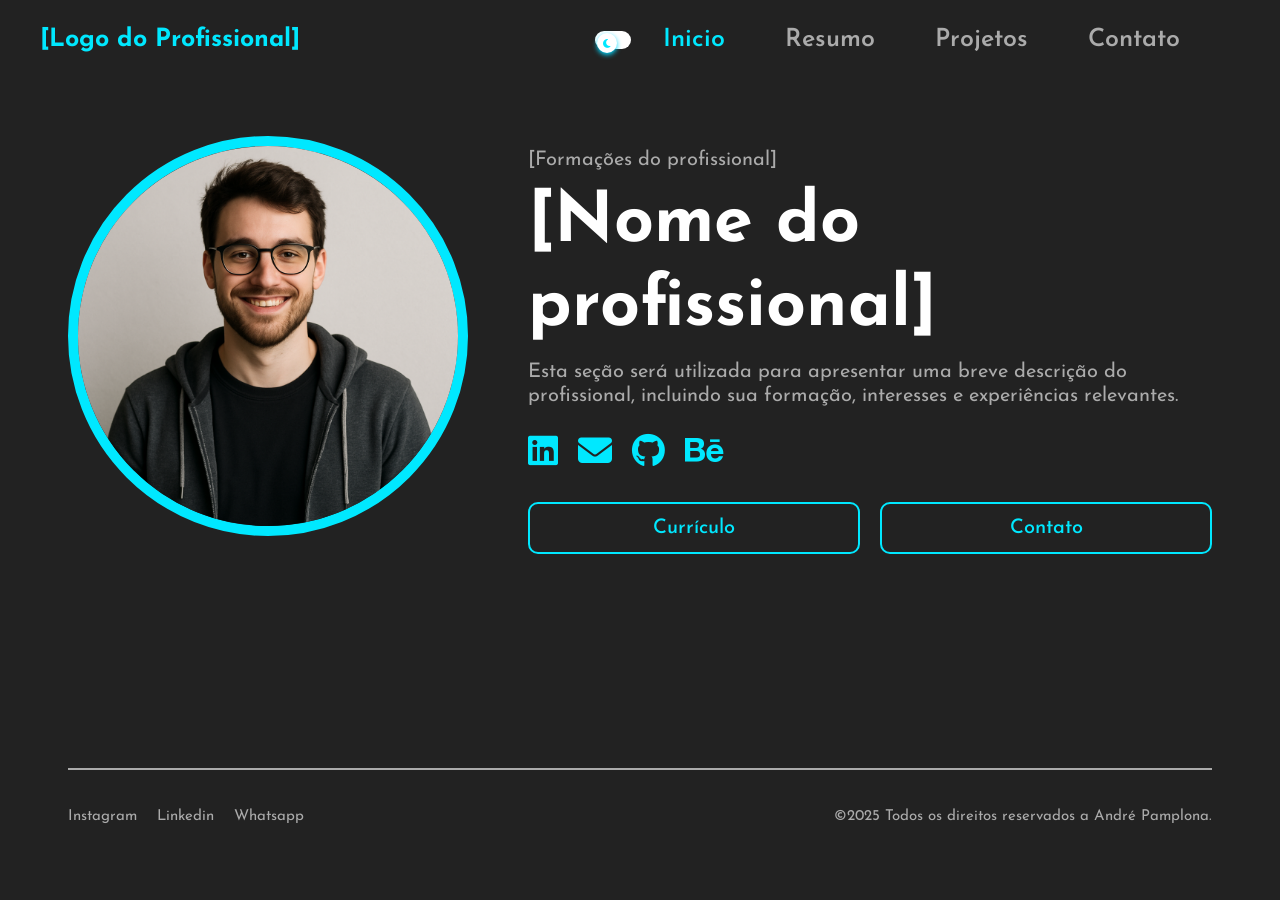
==== commit 1b08bcd0: "Adicionando funções de validação personalizada e simulação de envio no formulário de contato" ====
--- a/index.html
+++ b/index.html
@@ -1,103 +1,98 @@
 <!DOCTYPE html>
 <html lang="pt-BR">
-    <head>
-        <meta charset="UTF-8">
-        <meta name="viewport" content="width=device-width, initial-scale=1.0">
-        <title>André Pamplona | Inicio</title>
-        
-        <link rel="stylesheet" href="assets/css/style.css">
-        <link rel="preconnect" href="https://fonts.googleapis.com">
-        <link rel="preconnect" href="https://fonts.gstatic.com" crossorigin>
-        <link href="https://fonts.googleapis.com/css2?family=Josefin+Sans:ital,wght@0,100..700;1,100..700&display=swap" rel="stylesheet">
-        <link rel="stylesheet" href="https://cdnjs.cloudflare.com/ajax/libs/font-awesome/6.5.0/css/all.min.css">
-        <script src="assets/js/script.js" defer></script>
+  <head>
+    <meta charset="UTF-8" />
+    <meta name="viewport" content="width=device-width, initial-scale=1.0" />
+    <title>[Nome do profissional] | Inicio</title>
 
-    </head>
-<body>
-    
-  <header>
-    <a href="index.html" class="logo">André Pamplona</a>
-    <button class="menu-toggle" aria-label="Abrir menu">☰</button>
-  
-    <div class="theme-toggle-container">
-      <label class="switch">
-        <input type="checkbox" id="theme-switch">
-        <div class="switch-track">
-          <div class="switch-thumb">
-            <i class="fa-solid fa-sun sun-icon"></i>
-            <i class="fa-solid fa-moon moon-icon"></i>
+    <link rel="stylesheet" href="assets/css/style.css" />
+    <link rel="preconnect" href="https://fonts.googleapis.com" />
+    <link rel="preconnect" href="https://fonts.gstatic.com" crossorigin />
+    <link
+      href="https://fonts.googleapis.com/css2?family=Josefin+Sans:ital,wght@0,100..700;1,100..700&display=swap"
+      rel="stylesheet"
+    />
+    <link
+      rel="stylesheet"
+      href="https://cdnjs.cloudflare.com/ajax/libs/font-awesome/6.5.0/css/all.min.css"
+    />
+    <script src="assets/js/script.js" defer></script>
+  </head>
+  <body>
+    <header>
+      <a href="index.html" class="logo">[Logo do Profissional]</a>
+      <button class="menu-toggle" aria-label="Abrir menu">☰</button>
+
+      <div class="theme-toggle-container">
+        <label class="switch">
+          <input type="checkbox" id="theme-switch" />
+          <div class="switch-track">
+            <div class="switch-thumb">
+              <i class="fa-solid fa-sun sun-icon"></i>
+              <i class="fa-solid fa-moon moon-icon"></i>
+            </div>
+          </div>
+        </label>
+      </div>
+
+      <ul class="menu">
+        <li><a href="index.html" class="ativo">Inicio</a></li>
+        <li><a href="assets/pages/resumo.html">Resumo</a></li>
+        <li><a href="assets/pages/projetos/projetos.html">Projetos</a></li>
+        <li><a href="assets/pages/contato.html">Contato</a></li>
+      </ul>
+    </header>
+
+    <section class="container">
+      <main class="inicio">
+        <div class="perfil-e-texto">
+          <div class="imagem-de-perfil">
+            <img src="assets/img/Foto do Profissional.jpg" alt="Minha Foto" />
+          </div>
+
+          <div class="conteudo-de-inicio">
+            <p class="inicio-formacao">[Formações do profissional]</p>
+            <h2 class="meu-nome">[Nome do profissional]</h2>
+            <p class="inicio-breve-texto">
+              Esta seção será utilizada para apresentar uma breve descrição do profissional, incluindo sua formação, interesses e
+              experiências relevantes.
+            </p>
+
+            <div class="icones-sociais">
+              <a href="#" target="_blank"><i class="fab fa-linkedin"></i></a>
+              <a href="#"><i class="fas fa-envelope"></i></a>
+              <a href="#" target="_blank"><i class="fab fa-github"></i></a>
+              <a href="#" target="_blank"><i class="fab fa-behance"></i></a>
+            </div>
+
+            <div class="botoes-do-inicio">
+              <a
+                href="assets/docs/Currículo do profissional.pdf"
+                class="botao-inicio"
+                >Currículo</a
+              >
+              <a href="assets/pages/contato.html" class="botao-inicio"
+                >Contato</a
+              >
+            </div>
           </div>
         </div>
-      </label>
-    </div>
-
-    <ul class="menu">
-      <li><a href="index.html" class="ativo">Inicio</a></li>
-      <li><a href="assets/pages/resumo.html">Resumo</a></li>
-      <li><a href="assets/pages/projetos/projetos.html">Projetos</a></li>
-      <li><a href="assets/pages/contato.html">Contato</a></li>
-    </ul>
-  </header>
-
-
-    <section class="container">
-        <main class="inicio">
-          <div class="perfil-e-texto">
-            <div class="imagem-de-perfil">
-              <img src="assets/img/eu.jpg" alt="Minha Foto">
-            </div>
-      
-            <div class="conteudo-de-inicio">
-              <p class="inicio-formacao">Designer Gráfico e Dev. em formação</p>
-              <h2 class="meu-nome">André Pamplona</h2>
-              <p class="inicio-breve-texto">
-                Olá, seja bem vindo ao meu website pessoal. Sinta se a vontade para navegar da maneira que desejar e entrar em contato caso fique interessado pelos meus serviço.
-              </p>
-      
-              <div class="icones-sociais">
-                <a href="https://www.linkedin.com/in/andr%C3%A9-pamplona-04674035a/" target="_blank"><i class="fab fa-linkedin"></i></a>
-                <a href="mailto:andre.pamplona.filho@gmail.com"><i class="fas fa-envelope"></i></a>
-                <a href="https://github.com/andrepamplona-dev" target="_blank"><i class="fab fa-github"></i></a>
-                <a href="https://www.behance.net/andrpamplona" target="_blank"><i class="fab fa-behance"></i></a>
-              </div>
-      
-              <div class="botoes-do-inicio">
-                <a href="assets/docs/Currículo - André Pamplona.pdf" class="botao-inicio">Currículo</a>
-                <a href="assets/pages/contato.html" class="botao-inicio">Contato</a>
-              </div>
-            </div>
-          </div>
-        </main>
-      </section>      
-      
+      </main>
+    </section>
 
     <footer>
-        <div class="linha-final"></div>
-        <div class="info-final">
-          <div class="info-redes-sociais">
-            <a href="https://www.instagram.com/_andrepamplona/" target="_blank">Instagram</a>
-            <a href="https://www.linkedin.com/in/andr%C3%A9-pamplona-04674035a/" target="_blank">Linkedin</a>
-            <a href="https://wa.me/5583996083346" target="_blank">Whatsapp</a>
-          </div>
-        
-          <div class="info-direitos">
-            <p>©2025 Todos os direitos reservados a André Pamplona.</p>
-          </div>
+      <div class="linha-final"></div>
+      <div class="info-final">
+        <div class="info-redes-sociais">
+          <a href="" target="_blank">Instagram</a>
+          <a href="" target="_blank">Linkedin</a>
+          <a href="" target="_blank">Whatsapp</a>
         </div>
+
+        <div class="info-direitos">
+          <p>©2025 Todos os direitos reservados a André Pamplona.</p>
+        </div>
+      </div>
     </footer>
-
-    <script>
-      document.addEventListener('DOMContentLoaded', () => {
-        const toggle = document.querySelector('.menu-toggle');
-        const menu = document.querySelector('.menu');
-    
-        if (toggle && menu) {
-          toggle.addEventListener('click', () => {
-            menu.classList.toggle('show');
-          });
-        }
-      });
-    </script>
-
-</body>
-</html>+  </body>
+</html>
--- a/assets/css/style.css
+++ b/assets/css/style.css
@@ -233,95 +233,218 @@
 }
 
 ul.menu li a:hover {
-    color: var(--cor-importante);
-}
+        color: var(--cor-importante);
+    }
 
 /* ==================== SEÇÃO: MUDANÇA DE TEMA ==================== */
 
-/*Invertendo cores*/
+/* Invertendo cores */
 html.light-mode,
 body.light-mode {
-  --cor-destaque: #0099cc;
-  --cor-importante: #222222;
-  --cor-escura: #a5edec;
-  --cor-menos-importante: #666666;
-  --cor-fundo-tags: rgba(0, 0, 0, 0.1);
-
-  background-color: #a5edec !important; 
-}
+    --cor-destaque: #0099cc;
+    --cor-importante: #222222;
+    --cor-escura: #cce6e6;
+    --cor-menos-importante: #676767;
+    --cor-fundo-tags: rgba(0, 0, 0, 0.1);
+    background-color: #cce6e6 !important; 
+}
+
 .theme-toggle-container {   
-  display: flex;
-  align-items: center;
-  margin-left: 520px; 
+    display: flex;
+    align-items: center;
+    /* Posicionando entre o logo e o menu */
+    margin-left: auto;
+    margin-right: 2rem;
+    order: 1; /* Fica entre logo e menu */
 }
 
 .switch {
-  position: relative;
-  display: inline-block;
-  width: 36px;
-  height: 18px;
-  margin-left: 8px;
-  vertical-align: middle;
+    position: relative;
+    display: inline-block;
+    width: 36px;
+    height: 18px;
+    vertical-align: middle;
 }
 
 .switch input {
-  opacity: 0;
-  width: 0;
-  height: 0;
+    opacity: 0;
+    width: 0;
+    height: 0;
 }
 
 .switch-track {
-  position: absolute;
-  top: 0;
-  left: 0;
-  right: 0;
-  bottom: 0;
-  background-color: var(--cor-importante);
-  border-radius: 20px;
-  transition: background-color 0.3s ease;
+    position: absolute;
+    top: 0;
+    left: 0;
+    right: 0;
+    bottom: 0;
+    background-color: var(--cor-importante);
+    border-radius: 20px;
+    transition: background-color 0.3s ease;
 }
 
 .switch-thumb {
-  position: absolute;
-  width: 20px;
-  height: 20px;
-  left: 2px;
-  top: 2px;
-  background-color: var(--cor-importante);
-  border-radius: 50%;
-  box-shadow: 0 2px 5px rgb(0, 217, 255);
-  transition: transform 0.3s ease;
-  display: flex;
-  justify-content: center;
-  align-items: center;
-  font-size: 10px;
-  overflow: hidden;
-  position: relative;
+    position: absolute;
+    width: 20px;
+    height: 20px;
+    left: 2px;
+    top: 2px;
+    background-color: var(--cor-importante);
+    border-radius: 50%;
+    box-shadow: 0 2px 5px rgb(0, 217, 255);
+    transition: transform 0.3s ease;
+    display: flex;
+    justify-content: center;
+    align-items: center;
+    font-size: 10px;
+    overflow: hidden;
+    position: relative;
 }
 
 .sun-icon,
 .moon-icon {
-  position: absolute;
-  opacity: 0;
-  transition: opacity 0.3s ease;
-  color: var(--cor-destaque);
-}
-
-/* Agora: ícone da lua aparece quando NÃO está marcado */
+    position: absolute;
+    opacity: 0;
+    transition: opacity 0.3s ease;
+    color: var(--cor-destaque);
+}
+
+/* Ícone da lua aparece quando NÃO está marcado */
 .switch input:not(:checked) + .switch-track .switch-thumb .moon-icon {
-  opacity: 1;
+    opacity: 1;
 }
 
 /* Sol aparece quando marcado (modo claro) */
 .switch input:checked + .switch-track .switch-thumb .sun-icon {
-  opacity: 1;
+    opacity: 1;
 }
 
 /* Movimento do thumb */
 .switch input:checked + .switch-track .switch-thumb {
-  transform: translateX(18px);
-}
-
+    transform: translateX(18px);
+}
+
+/* ==================== MEDIA QUERIES PARA RESPONSIVIDADE ==================== */
+
+/* Para tablets e telas médias */
+@media screen and (max-width: 768px) {
+    .theme-toggle-container {
+        margin-right: 1rem;
+        order: 1; /* Mantém entre logo e menu toggle */
+    }
+    
+    .switch {
+        width: 32px;
+        height: 16px;
+    }
+    
+    .switch-thumb {
+        width: 18px;
+        height: 18px;
+        font-size: 9px;
+    }
+    
+    .switch input:checked + .switch-track .switch-thumb {
+        transform: translateX(16px);
+    }
+}
+
+/* Para smartphones */
+@media screen and (max-width: 480px) {
+    .theme-toggle-container {
+        margin-right: 0.25rem;
+    }
+    
+    .switch {
+        width: 28px;
+        height: 14px;
+    }
+    
+    .switch-thumb {
+        width: 16px;
+        height: 16px;
+        left: 1px;
+        top: 1px;
+        font-size: 8px;
+    }
+    
+    .switch input:checked + .switch-track .switch-thumb {
+        transform: translateX(14px);
+    }
+}
+
+/* Para telas muito pequenas */
+@media screen and (max-width: 320px) {
+    .theme-toggle-container {
+        margin-right: 0.125rem;
+    }
+    
+    .switch {
+        width: 24px;
+        height: 12px;
+    }
+    
+    .switch-thumb {
+        width: 14px;
+        height: 14px;
+        font-size: 7px;
+    }
+    
+    .switch input:checked + .switch-track .switch-thumb {
+        transform: translateX(12px);
+    }
+}
+
+/* Ajustes para o header se necessário */
+@media screen and (max-width: 768px) {
+    header {
+        padding: 0.75rem 1rem;
+        flex-wrap: wrap;
+        gap: 0.5rem;
+    }
+    
+    .logo {
+        order: 0;
+        flex: 1;
+    }
+    
+    .menu-toggle {
+        order: 3;
+    }
+}
+
+/* Se o header usar flexbox, garanta que os itens se alinhem corretamente */
+header {
+    display: flex;
+    align-items: center;
+    justify-content: space-between;
+}
+
+/* Reorganizando a estrutura do header */
+.logo {
+    order: 0;
+}
+
+.theme-toggle-container {
+    order: 1;
+}
+
+.menu {
+    order: 2;
+    margin-left: 0;
+}
+
+.menu-toggle {
+    order: 3;
+}
+
+/* Ajuste para quando ambos estão visíveis */
+@media screen and (max-width: 768px) {
+    .theme-toggle-container + .menu-toggle,
+    .menu-toggle + .theme-toggle-container {
+        margin-left: 0.5rem;
+    }
+}
 
 
 /* ==================== SEÇÃO: INTRO PAGE ==================== */
@@ -600,7 +723,7 @@
     padding: var(--espacamento-base);
     background-color: transparent;
     border-radius: var(--radius-medio);
-    margin-bottom: var(--espacamento-base);
+    margin-bottom: var(--espacamento-grande);
     color: var(--cor-importante);
 }
 
@@ -1065,6 +1188,39 @@
     background-color: var(--cor-importante);
     color: var(--cor-escura);
 }
+
+.erro {
+  border: 2px solid #e53935 !important;
+}
+
+.mensagem-erro {
+  color: #e53935;
+  font-size: 0.85rem;
+  margin: 0;
+  padding: 0;
+  min-height: 0;
+  height: 0;
+  opacity: 0;
+  white-space: nowrap;
+  overflow: hidden;
+  text-overflow: ellipsis;
+  transition: all 0.3s ease;
+}
+
+/* Quando a mensagem de erro tem conteúdo */
+.mensagem-erro:not(:empty) {
+  height: auto;
+  min-height: 18px;
+  margin: 4px 0 8px;
+  opacity: 1;
+}
+
+/* Adiciona uma animação suave para CSS */
+@keyframes fadeOut {
+  from { opacity: 1; }
+  to { opacity: 0; }
+}
+
 
 /* ==================== SEÇÃO: RODAPÉ ==================== */
 footer {
